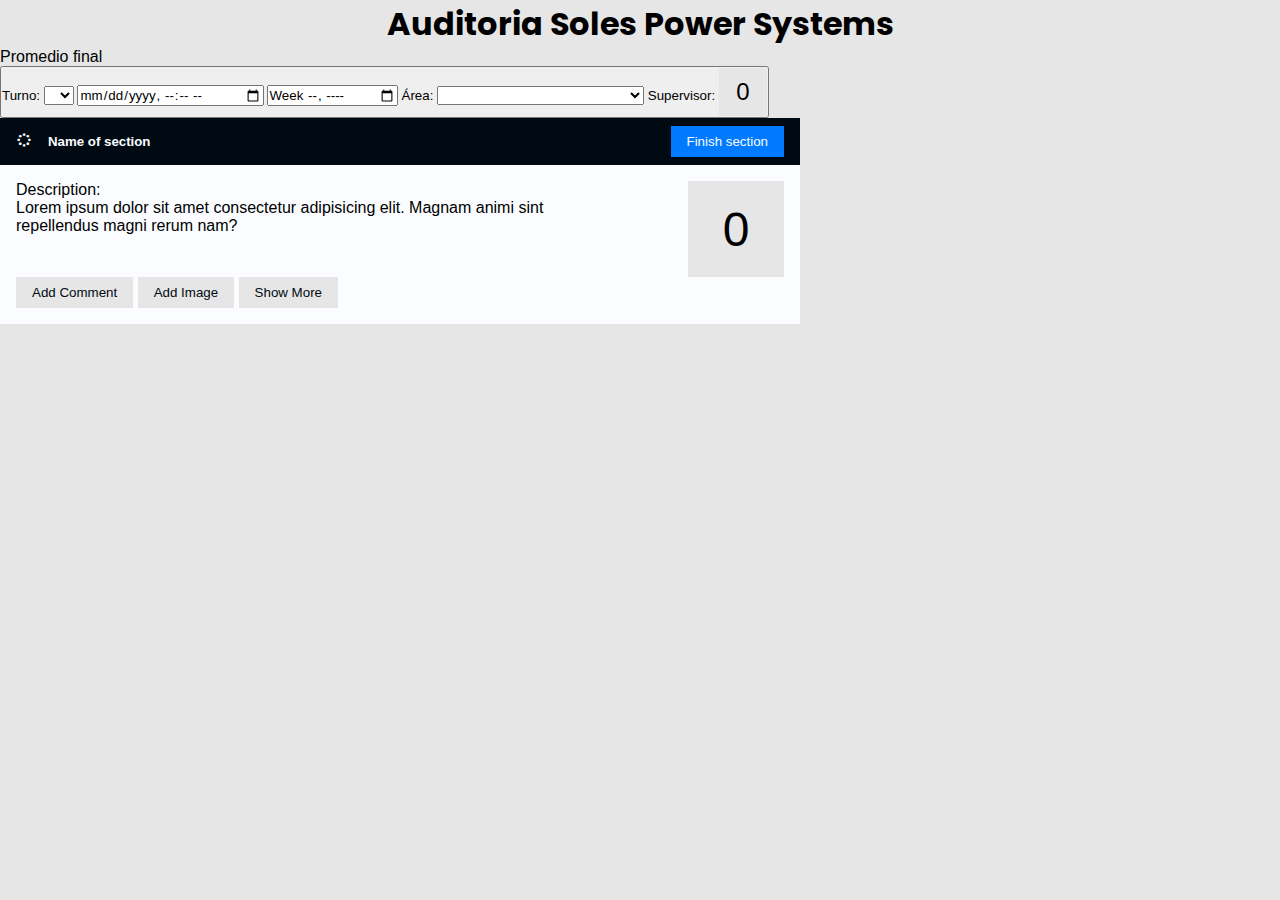
==== Index.html @ 0023a072 "qwerty" ====
<!DOCTYPE html>
<html lang="es">

<head>
    <title>5's</title>

    <meta charset="UTF-8">
    <meta name="viewport" content="width=device-width, initial-scale=1.0">

    <!-- icons -->
    <link href='https://unpkg.com/boxicons@2.1.4/css/boxicons.min.css' rel='stylesheet'>

    <link rel="stylesheet" href="css/format.css">
    <link rel="stylesheet" href="css/colors.css">

    <link rel="stylesheet" href="Estilos.CSS">

    <link rel="stylesheet" href="css/SubSection.css">
    <link rel="preconnect" href="https://fonts.googleapis.com">
    <link rel="preconnect" href="https://fonts.gstatic.com" crossorigin>
    <link href="https://fonts.googleapis.com/css2?family=Poppins:ital,wght@1,200&display=swap" rel="stylesheet">


</head>

<body>
    <h1>Auditoria Soles Power Systems</h1>
    <header> 
            <label id="prom">Promedio final</label><br>
            <button type="rese>Cancelar Auditoria</button>
            <label for="turno">Turno: </label>
            <select name="turno" id="turno">
                <option value=" "> </option>
                <option value="1">1</option>
                <option value="2">2</option>
            </select>
            <input type="datetime-local" name="tiempo" id="tiempo" title="tiempo">
            <input type="week" name="week" id="week" title="week">
            <label for="areascont">Área:</label>
                <select class="areascont" id="areascont" name="areas">
                    <option value=" "> </option>
                    <option value="MES TEST">MES TEST</option>
                    <option value="FINAL BUILD">FINAL BUILD</option>
                    <option value="ESS TEST">ESS TEST</option>
                    <option value="VPD">VPD</option>
                    <option value="NVEC">NVEC</option>
                    <option value="CONSOLIDACION-C&C-PACK">CONSOLIDACIÓN-C&C-PACK</option>
                    <option value="CRIB">CRIB</option>
                    <option value="PPP & CORAL">PPP & CORAL</option>
                    <option value="SUBBASEMBLY">SUBBASEMBLY</option>
                    <option value="RACK MERGE">RACK MERGE</option>
                    <option value="TEAR DOWN">TEAR DOWN</option>
                    <option value="FFBMS-SG-MES">FFBM'S-SG-MES</option>
                    <option value="Z-MAINFRAME">Z-MAINFRAME</option>
                    <option value="TEST OPERATION">TEST OPERATION</option>
                </select>
                <label for="super">Supervisor: </label>
                <a id="supervisores"></a>
                <input type="text" name="promedio" id="promedio" value="0" max="100" min="0">
    </header>

    <main class="content">
        <article id="article-seleccionar">

        </article>
        <article id="article-ordenar">

        </article>
        <article id="article-limpiar">

        </article>
        <article id="article-estandarizar">

        </article>
        <article id="article-sostener">

        </article>
    </main>

    <script src="js/Header.js"></script>
    <script src="js/ModalCamara.js"></script>
    <script src="js/ModalEditComment.js"></script>
    <script src="js/ModalViewImage.js"></script>
    <script src="js/SubSection.js"></script>
    <script type="module" src="js/setup.js"></script>

</body>

</html>
---- css/format.css ----
*{
    padding: 0;
    margin: 0;
    box-sizing: border-box;
    font-family: 'IBM Plex Sans', sans-serif;
}

body{
    background-color: var(--color-light-gray);
}

.btn-none {
    cursor: pointer;
    padding: .5rem 1rem;
    border: none;
}

.btn-secundary {
    background-color: var(--color-light-gray);
    color: var(--color-dark);
}

.btn-secundary:hover {
    background-color: var(--color-gray);
    color: var(--color-light-gray);
}

.btn-primary {
    background-color: var(--color-blue);
    color: var(--color-white);
}

.btn-primary:hover {
    background-color: var(--color-light-blue);
    color: var(--color-gray);
}
.btn-cancel {
    background-color: var(--color-red);
    color: var(--color-white);
    cursor: pointer;
}
.btn-cancel:hover {
    background-color: var(--color-light-red);
    color: var(--color-white)
}
---- css/colors.css ----
:root {
    --color-dark: #010A13;
    --color-gray: #1F272F;
    --color-dark-blue: #0C5CB0;
    --color-blue: #007BFF;
    --color-light-blue: #B7D8FA;
    --color-light-gray: #E6E6E6;
    --color-white: #FAFCFF;
    --color-red: rgb(255, 0, 0);
    --color-light-red: #b10202;
}
---- Estilos.CSS ----
body{
    margin: 0;
    padding: 0; 
}
h1{
    font-family: 'Poppins', sans-serif;
    text-align: center;
}
.container{
    width: fit-content;
    display: flex;
    flex-direction: column;
    margin: auto;
    padding: 5px;
    gap: .2rem;
}
.btn{
    cursor: pointer;
    border: none;
    border-radius: 1rem;
    padding: .5rem;
    color: #fff;
    background-color: #3388ff;
}
#video{
    border: none;
    border-radius: 1rem;
}
#canvas{
    border: none;
    border-radius: 1rem;
    background-color: #eee;
}
#modal-webcam{
    position: absolute;
    top: 0;
    left: 0;
    width: 100%;
    height: 100%;
    margin: auto;
    gap: .2rem;
    background-color: #00000080;
    border: none;
}
.Login{
    text-align: center;
    margin-top: 140px;
}
.Contenedor{
    max-width: 1580px;
    margin: auto;
}
.Logo{
    margin-top: 0;
}
.log{
    background: url(Img/sunset_gradient_5k.jpg);
    height: 100hv;
    background-size: cover;
}
#email{
    border-radius: 20px;
    width: 12.5rem;
    height: 1.65rem;
    text-align: center;
}
#password{
    border-radius: 20px;
    width: 12.5rem;
    height: 1.65rem;
    text-align: center;
}
#logi{
    border-radius: 20px;
    width: 12.5rem;
    height: 2.3rem;
    text-align: center;
    color: white;
    background-color: #3388ff;
}
#promedio{
    border: none;
    width: 3rem;
    height: auto;
    aspect-ratio: 1/1;
    text-align: center;
    font-size: 1.5rem;
    background-color: var(--color-light-gray);
}
---- css/SubSection.css ----
.sub-section {
    width: clamp(500px, 100%, 800px);
    background-color: var(--color-white);
}

.sub-section header {
    padding: .5rem 1rem;
    display: flex;
    justify-content: space-between;
    align-items: center;
    background-color: var(--color-dark);
    color: var(--color-white);
}

.sub-section header > div {
    display: flex;
    justify-content: center;
    align-items: center;
    gap: 1rem;
}

.sub-section__main {
    display: flex;
    gap: 10%;
    justify-content: space-between;
    align-items: start;
}

.sub-section__content {
    padding: 1rem;
}

.sub-section__score {
    border: none;
    width: 6rem;
    height: auto;
    aspect-ratio: 1/1;
    text-align: center;
    font-size: 3rem;
    background-color: var(--color-light-gray);
}

.sub-section__extra {
    padding: 1rem 0rem;
}

.sub-section__extra--hide {
    display: none;
}

.sub-section .sub-titles {
    display: flex;
    gap:.5rem;
    align-items: center;
}

.sub-section__comments{
    padding: .5rem 1rem;
    list-style: none;
} 

.sub-section .comment {
    margin-top: .3rem;
    display: flex;
    width: 100%;
    justify-content: space-between;
    align-items: center;
    text-decoration: none;
}

.sub-section__images {
    display: grid;
    grid-template-columns: repeat(auto-fit, minmax(150px, 1fr));
    gap: 1rem;
}

.sub-section__images__image {
    position: relative;
    overflow: hidden;
    width: 100%;
    max-width: 400px;
    height: auto;
    aspect-ratio: 1/1;

}

.sub-section__images__image__img {
    width: 100%;
    height: 100%;
    object-fit: cover;
}

.sub-section__images__delete-image-button {
    position: absolute;
    display: flex;
    align-items: center;
    justify-content: center;
    top: .5rem;
    right: .5rem;
    font-size: 1.2rem;
    padding: .3rem;
    height: auto;
    aspect-ratio: 1/1;
}
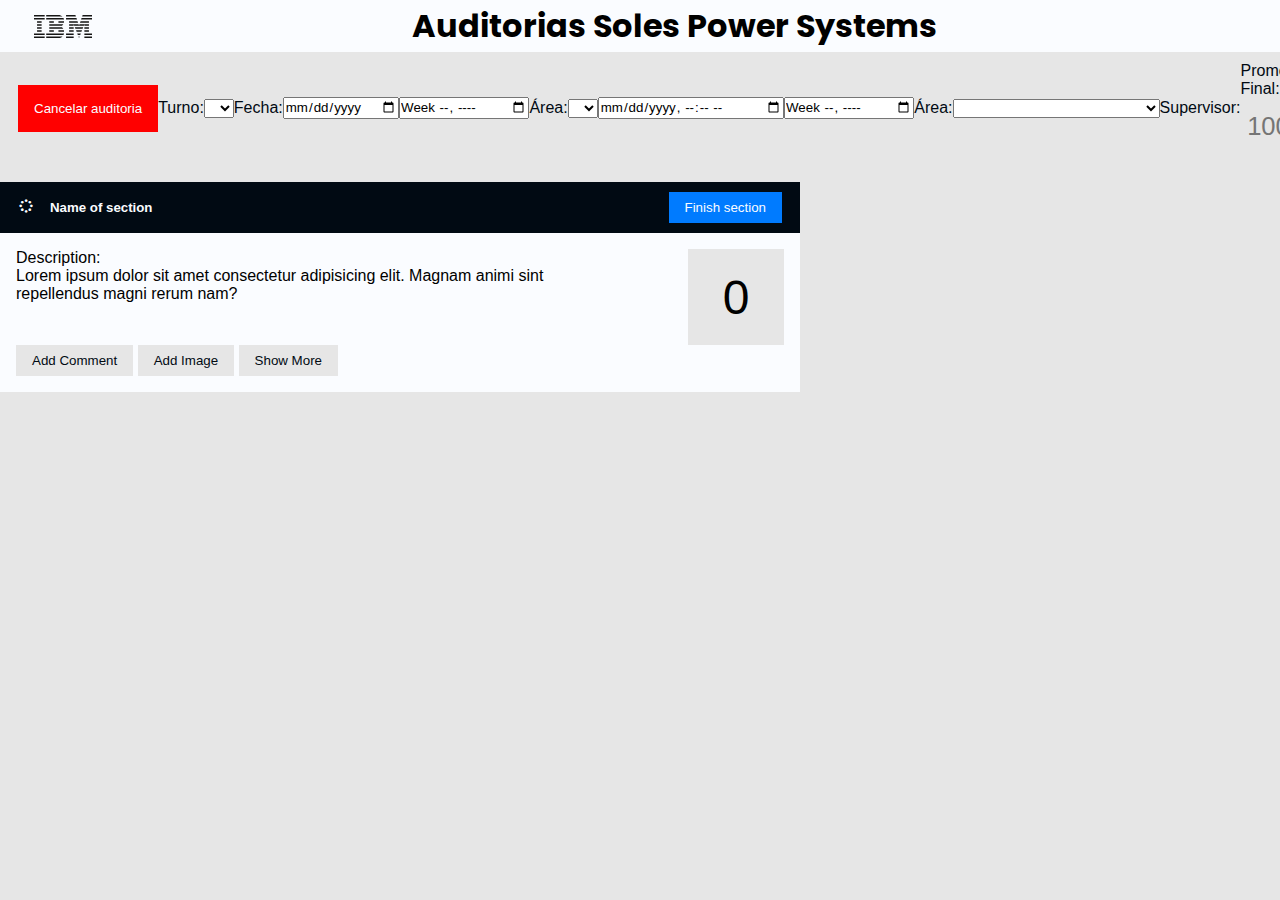
==== commit 9608fb23: "Merge branch 'main' of https://github.com/Melqui-0/Pagina-Soles-PW" ====
--- a/Index.html
+++ b/Index.html
@@ -24,12 +24,23 @@
 </head>
 
 <body>
-    <h1>Auditoria Soles Power Systems</h1>
+    <div class="encabezado">
+        <svg focusable="false" preserveAspectRatio="xMidYMid meet" version="1.1" xmlns="http://www.w3.org/2000/svg" xmlns:xlink="http://www.w3.org/1999/xlink" aria-hidden="true" width="58px" height="23px" viewBox="0 0 58 23"><!----><g id="Page" stroke="none" stroke-width="1" fill="none" fill-rule="evenodd"><g id="ibm-8-bar-logo--h15-copy" fill="#161616"><path d="M58,21.4666667 L58,23 L50.3684211,23 L50.3684211,21.4666667 L58,21.4666667 Z M39.6842105,21.4666667 L39.6842105,23 L32.0526316,23 L32.0526316,21.4666667 L39.6842105,21.4666667 Z M45.6385329,21.4666667 L45.0245693,23 L44.41871,21.4666667 L45.6385329,21.4666667 Z M28.5421053,21.4666667 C27.4471432,22.4188667 26.0029202,23 24.3905263,23 L24.3905263,23 L12.2105263,23 L12.2105263,21.4666667 Z M10.6842105,21.4666667 L10.6842105,23 L0,23 L0,21.4666667 L10.6842105,21.4666667 Z M39.6842105,18.4 L39.6842105,19.9333333 L32.0526316,19.9333333 L32.0526316,18.4 L39.6842105,18.4 Z M46.8318522,18.4 L46.2377311,19.9333333 L43.8212353,19.9333333 L43.2226426,18.4 L46.8318522,18.4 Z M30.0684211,18.4 C29.9306437,18.9451697 29.7105614,19.4599515 29.4273684,19.9333333 L29.4273684,19.9333333 L12.2105263,19.9333333 L12.2105263,18.4 Z M10.6842105,18.4 L10.6842105,19.9333333 L0,19.9333333 L0,18.4 L10.6842105,18.4 Z M58,18.4 L58,19.9333333 L50.3684211,19.9333333 L50.3684211,18.4 L58,18.4 Z M54.9473684,15.3333333 L54.9473684,16.8666667 L50.3684211,16.8666667 L50.3684211,15.3333333 L54.9473684,15.3333333 Z M39.6842105,15.3333333 L39.6842105,16.8666667 L35.1052632,16.8666667 L35.1052632,15.3333333 L39.6842105,15.3333333 Z M48.0292704,15.3333333 L47.4295831,16.8666667 L42.6233978,16.8666667 L42.019006,15.3333333 L48.0292704,15.3333333 Z M29.8547368,15.3333333 C29.991899,15.8221879 30.0684211,16.3357152 30.0684211,16.8666667 L30.0684211,16.8666667 L24.4210526,16.8666667 L24.4210526,15.3333333 Z M19.8421053,15.3333333 L19.8421053,16.8666667 L15.2631579,16.8666667 L15.2631579,15.3333333 L19.8421053,15.3333333 Z M7.63157895,15.3333333 L7.63157895,16.8666667 L3.05263158,16.8666667 L3.05263158,15.3333333 L7.63157895,15.3333333 Z M54.9473684,12.2666667 L54.9473684,13.8 L50.3684211,13.8 L50.3684211,12.2666667 L54.9473684,12.2666667 Z M39.6842105,12.2666667 L39.6842105,13.8 L35.1052632,13.8 L35.1052632,12.2666667 L39.6842105,12.2666667 Z M49.2252679,12.2666667 L48.6284686,13.8 L41.4089474,13.8 L40.8168134,12.2666667 L49.2252679,12.2666667 Z M27.9773684,12.2666667 C28.5037637,12.6994848 28.9570701,13.2181697 29.3052632,13.8 L29.3052632,13.8 L15.2631579,13.8 L15.2631579,12.2666667 Z M7.63157895,12.2666667 L7.63157895,13.8 L3.05263158,13.8 L3.05263158,12.2666667 L7.63157895,12.2666667 Z M44.5987396,9.2 L45.0263158,10.4393515 L45.4535426,9.2 L54.9473684,9.2 L54.9473684,10.7333333 L50.3684211,10.7333333 L50.3684211,9.32433939 L49.8494737,10.7333333 L40.1878947,10.7333333 L39.6842105,9.3242 L39.6842105,10.7333333 L35.1052632,10.7333333 L35.1052632,9.2 L44.5987396,9.2 Z M7.63157895,9.2 L7.63157895,10.7333333 L3.05263158,10.7333333 L3.05263158,9.2 L7.63157895,9.2 Z M29.3052632,9.2 C28.9570701,9.7818303 28.5037637,10.3003758 27.9773684,10.7333333 L27.9773684,10.7333333 L15.2631579,10.7333333 L15.2631579,9.2 Z M54.9473684,6.13333333 L54.9473684,7.66666667 L45.9831118,7.66666667 L46.5234001,6.13333333 L54.9473684,6.13333333 Z M43.534302,6.13333333 L44.0745993,7.66666667 L35.1052632,7.66666667 L35.1052632,6.13333333 L43.534302,6.13333333 Z M30.0684211,6.13333333 C30.0684211,6.66414545 29.991899,7.17767273 29.8547368,7.66666667 L29.8547368,7.66666667 L24.4210526,7.66666667 L24.4210526,6.13333333 Z M19.8421053,6.13333333 L19.8421053,7.66666667 L15.2631579,7.66666667 L15.2631579,6.13333333 L19.8421053,6.13333333 Z M7.63157895,6.13333333 L7.63157895,7.66666667 L3.05263158,7.66666667 L3.05263158,6.13333333 L7.63157895,6.13333333 Z M42.4774196,3.06666667 L43.0079113,4.6 L32.0527757,4.6 L32.0526316,3.06666667 L42.4774196,3.06666667 Z M58,3.06666667 L58,4.6 L47.0390632,4.6 L47.5903678,3.06666667 L58,3.06666667 Z M29.4273684,3.06666667 C29.7105614,3.54004848 29.9306437,4.0548303 30.0684211,4.6 L30.0684211,4.6 L12.2105263,4.6 L12.2105263,3.06666667 Z M10.6842105,3.06666667 L10.6842105,4.6 L0,4.6 L0,3.06666667 L10.6842105,3.06666667 Z M41.4056725,0 L41.9462722,1.53333333 L32.05278,1.53333333 L32.0526316,0 L41.4056725,0 Z M58,0 L58,1.53333333 L48.1188427,1.53333333 L48.6466706,0 L58,0 Z M24.3905263,0 C25.9912083,0 27.4472798,0.581133333 28.5421053,1.53333333 L28.5421053,1.53333333 L12.2105263,1.53333333 L12.2105263,0 Z M10.6842105,0 L10.6842105,1.53333333 L0,1.53333333 L0,0 L10.6842105,0 Z" id="Combined-Shape"></path></g></g></svg>
+        <h1>Auditorias Soles Power Systems</h1>
+    </div>
     <header> 
-            <label id="prom">Promedio final</label><br>
-            <button type="rese>Cancelar Auditoria</button>
-            <label for="turno">Turno: </label>
-            <select name="turno" id="turno">
+        <input type="button" class="cancel-audit  btn-cancel" value="Cancelar auditoria" id="Cancelar">
+        <label for="turno">Turno: </label>
+        <select name="turno" id="turno">
+            <option value=" "> </option>
+            <option value="1">1</option>
+            <option value="2">2</option>
+        </select>
+        <label for="tiempo">Fecha: </label>
+        <input type="date" name="tiempo" id="tiempo" title="tiempo">
+        <input type="week" name="week" id="week" title="week">
+        <label for="areascont">Área:</label>
+            <select class="areascont" id="areascont" name="areas">
                 <option value=" "> </option>
                 <option value="1">1</option>
                 <option value="2">2</option>
@@ -55,9 +66,12 @@
                     <option value="TEST OPERATION">TEST OPERATION</option>
                 </select>
                 <label for="super">Supervisor: </label>
-                <a id="supervisores"></a>
-                <input type="text" name="promedio" id="promedio" value="0" max="100" min="0">
-    </header>
+                <a id="supervisores" placeholder="Supervisor"></a>
+                <div class="promediofina">
+                    <label for="promedio">Promedio Final: </label>
+                    <input type="text" name="promedio" id="promedio" title="promedio" placeholder="100">
+                </div>
+    </header><br>
 
     <main class="content">
         <article id="article-seleccionar">
--- a/Estilos.CSS
+++ b/Estilos.CSS
@@ -5,6 +5,7 @@
 h1{
     font-family: 'Poppins', sans-serif;
     text-align: center;
+    background-color: var(--color-white);
 }
 .container{
     width: fit-content;
@@ -78,12 +79,41 @@
     color: white;
     background-color: #3388ff;
 }
-#promedio{
+header{
+    padding: .5rem 1rem;
+    display: flex;
+    justify-content: space-around;
+    align-items: center;
+    background-color: var(--color-light-gray);
+    color: var(--color-dark);
+    border: 2px solid transparent;
+    outline: none;
+}
+.cancel-audit{
+    padding: 1rem 1rem;
     border: none;
-    width: 3rem;
+}
+header #promedio{
+    border: none;
+    width: 3.5rem;
     height: auto;
     aspect-ratio: 1/1;
     text-align: center;
-    font-size: 1.5rem;
+    font-size: 1.6rem;
     background-color: var(--color-light-gray);
 }
+.encabezado h1{
+    text-align: center;
+    margin-left: 20rem;
+}
+.encabezado{
+    padding: 0px 2rem;
+    position: relative;
+    display: flex;
+    height: 100%;
+    align-items: center;
+    padding: 0px 2rem;
+    border: 2px solid transparent;
+    outline: none;
+    background-color: var(--color-white);
+}
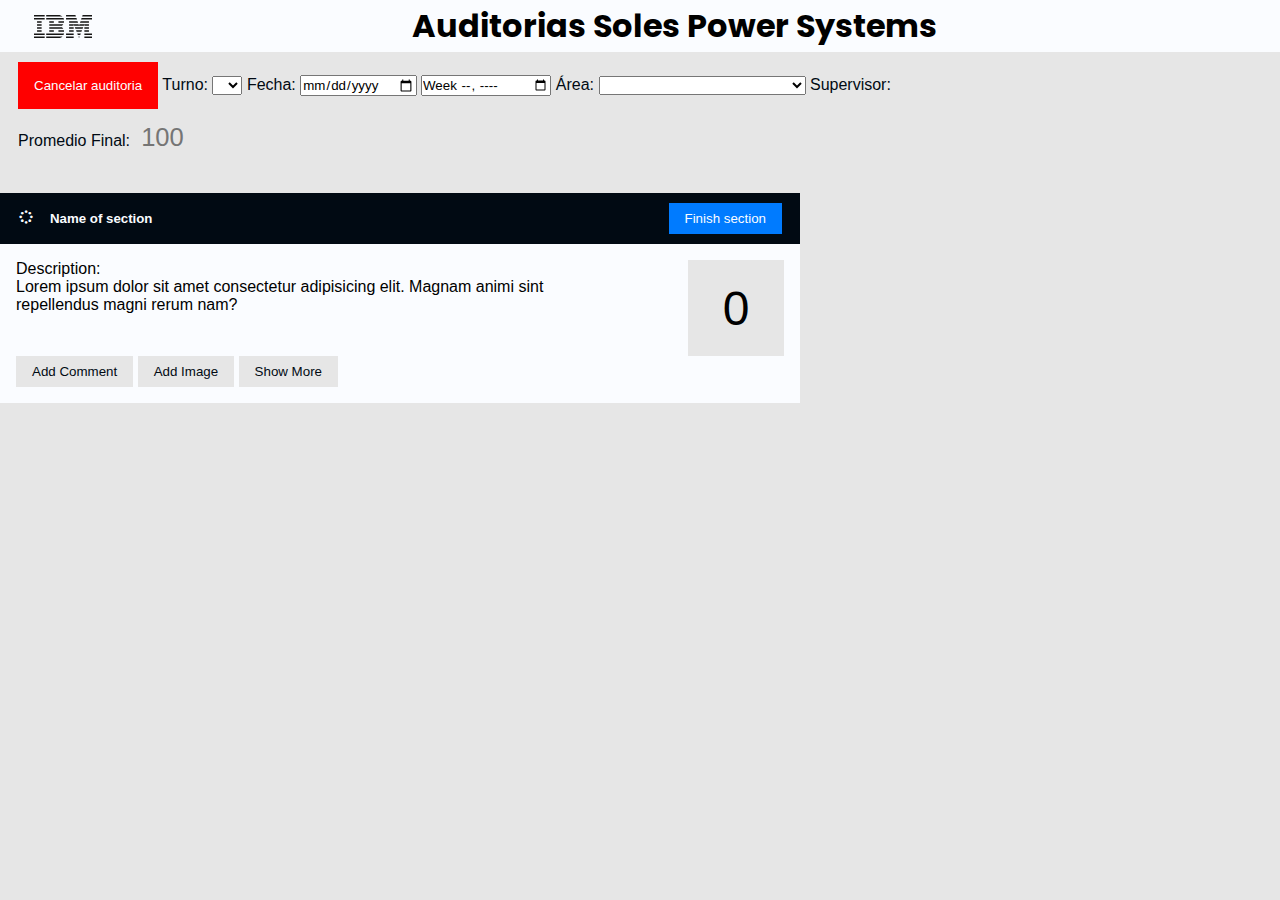
==== commit ec0e5516: "Se condiciono el promedio final" ====
--- a/Index.html
+++ b/Index.html
@@ -19,63 +19,57 @@
     <link rel="preconnect" href="https://fonts.googleapis.com">
     <link rel="preconnect" href="https://fonts.gstatic.com" crossorigin>
     <link href="https://fonts.googleapis.com/css2?family=Poppins:ital,wght@1,200&display=swap" rel="stylesheet">
-
+ 
 
 </head>
-
+<script src="https://ajax.googleapis.com/ajax/libs/jquery/2.1.1/jquery.min.js"></script>
 <body>
     <div class="encabezado">
         <svg focusable="false" preserveAspectRatio="xMidYMid meet" version="1.1" xmlns="http://www.w3.org/2000/svg" xmlns:xlink="http://www.w3.org/1999/xlink" aria-hidden="true" width="58px" height="23px" viewBox="0 0 58 23"><!----><g id="Page" stroke="none" stroke-width="1" fill="none" fill-rule="evenodd"><g id="ibm-8-bar-logo--h15-copy" fill="#161616"><path d="M58,21.4666667 L58,23 L50.3684211,23 L50.3684211,21.4666667 L58,21.4666667 Z M39.6842105,21.4666667 L39.6842105,23 L32.0526316,23 L32.0526316,21.4666667 L39.6842105,21.4666667 Z M45.6385329,21.4666667 L45.0245693,23 L44.41871,21.4666667 L45.6385329,21.4666667 Z M28.5421053,21.4666667 C27.4471432,22.4188667 26.0029202,23 24.3905263,23 L24.3905263,23 L12.2105263,23 L12.2105263,21.4666667 Z M10.6842105,21.4666667 L10.6842105,23 L0,23 L0,21.4666667 L10.6842105,21.4666667 Z M39.6842105,18.4 L39.6842105,19.9333333 L32.0526316,19.9333333 L32.0526316,18.4 L39.6842105,18.4 Z M46.8318522,18.4 L46.2377311,19.9333333 L43.8212353,19.9333333 L43.2226426,18.4 L46.8318522,18.4 Z M30.0684211,18.4 C29.9306437,18.9451697 29.7105614,19.4599515 29.4273684,19.9333333 L29.4273684,19.9333333 L12.2105263,19.9333333 L12.2105263,18.4 Z M10.6842105,18.4 L10.6842105,19.9333333 L0,19.9333333 L0,18.4 L10.6842105,18.4 Z M58,18.4 L58,19.9333333 L50.3684211,19.9333333 L50.3684211,18.4 L58,18.4 Z M54.9473684,15.3333333 L54.9473684,16.8666667 L50.3684211,16.8666667 L50.3684211,15.3333333 L54.9473684,15.3333333 Z M39.6842105,15.3333333 L39.6842105,16.8666667 L35.1052632,16.8666667 L35.1052632,15.3333333 L39.6842105,15.3333333 Z M48.0292704,15.3333333 L47.4295831,16.8666667 L42.6233978,16.8666667 L42.019006,15.3333333 L48.0292704,15.3333333 Z M29.8547368,15.3333333 C29.991899,15.8221879 30.0684211,16.3357152 30.0684211,16.8666667 L30.0684211,16.8666667 L24.4210526,16.8666667 L24.4210526,15.3333333 Z M19.8421053,15.3333333 L19.8421053,16.8666667 L15.2631579,16.8666667 L15.2631579,15.3333333 L19.8421053,15.3333333 Z M7.63157895,15.3333333 L7.63157895,16.8666667 L3.05263158,16.8666667 L3.05263158,15.3333333 L7.63157895,15.3333333 Z M54.9473684,12.2666667 L54.9473684,13.8 L50.3684211,13.8 L50.3684211,12.2666667 L54.9473684,12.2666667 Z M39.6842105,12.2666667 L39.6842105,13.8 L35.1052632,13.8 L35.1052632,12.2666667 L39.6842105,12.2666667 Z M49.2252679,12.2666667 L48.6284686,13.8 L41.4089474,13.8 L40.8168134,12.2666667 L49.2252679,12.2666667 Z M27.9773684,12.2666667 C28.5037637,12.6994848 28.9570701,13.2181697 29.3052632,13.8 L29.3052632,13.8 L15.2631579,13.8 L15.2631579,12.2666667 Z M7.63157895,12.2666667 L7.63157895,13.8 L3.05263158,13.8 L3.05263158,12.2666667 L7.63157895,12.2666667 Z M44.5987396,9.2 L45.0263158,10.4393515 L45.4535426,9.2 L54.9473684,9.2 L54.9473684,10.7333333 L50.3684211,10.7333333 L50.3684211,9.32433939 L49.8494737,10.7333333 L40.1878947,10.7333333 L39.6842105,9.3242 L39.6842105,10.7333333 L35.1052632,10.7333333 L35.1052632,9.2 L44.5987396,9.2 Z M7.63157895,9.2 L7.63157895,10.7333333 L3.05263158,10.7333333 L3.05263158,9.2 L7.63157895,9.2 Z M29.3052632,9.2 C28.9570701,9.7818303 28.5037637,10.3003758 27.9773684,10.7333333 L27.9773684,10.7333333 L15.2631579,10.7333333 L15.2631579,9.2 Z M54.9473684,6.13333333 L54.9473684,7.66666667 L45.9831118,7.66666667 L46.5234001,6.13333333 L54.9473684,6.13333333 Z M43.534302,6.13333333 L44.0745993,7.66666667 L35.1052632,7.66666667 L35.1052632,6.13333333 L43.534302,6.13333333 Z M30.0684211,6.13333333 C30.0684211,6.66414545 29.991899,7.17767273 29.8547368,7.66666667 L29.8547368,7.66666667 L24.4210526,7.66666667 L24.4210526,6.13333333 Z M19.8421053,6.13333333 L19.8421053,7.66666667 L15.2631579,7.66666667 L15.2631579,6.13333333 L19.8421053,6.13333333 Z M7.63157895,6.13333333 L7.63157895,7.66666667 L3.05263158,7.66666667 L3.05263158,6.13333333 L7.63157895,6.13333333 Z M42.4774196,3.06666667 L43.0079113,4.6 L32.0527757,4.6 L32.0526316,3.06666667 L42.4774196,3.06666667 Z M58,3.06666667 L58,4.6 L47.0390632,4.6 L47.5903678,3.06666667 L58,3.06666667 Z M29.4273684,3.06666667 C29.7105614,3.54004848 29.9306437,4.0548303 30.0684211,4.6 L30.0684211,4.6 L12.2105263,4.6 L12.2105263,3.06666667 Z M10.6842105,3.06666667 L10.6842105,4.6 L0,4.6 L0,3.06666667 L10.6842105,3.06666667 Z M41.4056725,0 L41.9462722,1.53333333 L32.05278,1.53333333 L32.0526316,0 L41.4056725,0 Z M58,0 L58,1.53333333 L48.1188427,1.53333333 L48.6466706,0 L58,0 Z M24.3905263,0 C25.9912083,0 27.4472798,0.581133333 28.5421053,1.53333333 L28.5421053,1.53333333 L12.2105263,1.53333333 L12.2105263,0 Z M10.6842105,0 L10.6842105,1.53333333 L0,1.53333333 L0,0 L10.6842105,0 Z" id="Combined-Shape"></path></g></g></svg>
         <h1>Auditorias Soles Power Systems</h1>
     </div>
     <header> 
-        <input type="button" class="cancel-audit  btn-cancel" value="Cancelar auditoria" id="Cancelar">
-        <label for="turno">Turno: </label>
-        <select name="turno" id="turno">
-            <option value=" "> </option>
-            <option value="1">1</option>
-            <option value="2">2</option>
-        </select>
-        <label for="tiempo">Fecha: </label>
-        <input type="date" name="tiempo" id="tiempo" title="tiempo">
-        <input type="week" name="week" id="week" title="week">
-        <label for="areascont">Área:</label>
-            <select class="areascont" id="areascont" name="areas">
+        <form id="Datos-Area">
+            <input type="button" class="cancel-audit  btn-cancel" value="Cancelar auditoria" id="Cancelar">
+            <label for="turno">Turno: </label>
+            <select name="turno" id="turno">
                 <option value=" "> </option>
                 <option value="1">1</option>
                 <option value="2">2</option>
             </select>
-            <input type="datetime-local" name="tiempo" id="tiempo" title="tiempo">
+            <label for="tiempo">Fecha: </label>
+            <input type="date" name="tiempo" id="tiempo" title="tiempo">
             <input type="week" name="week" id="week" title="week">
             <label for="areascont">Área:</label>
-                <select class="areascont" id="areascont" name="areas">
-                    <option value=" "> </option>
-                    <option value="MES TEST">MES TEST</option>
-                    <option value="FINAL BUILD">FINAL BUILD</option>
-                    <option value="ESS TEST">ESS TEST</option>
-                    <option value="VPD">VPD</option>
-                    <option value="NVEC">NVEC</option>
-                    <option value="CONSOLIDACION-C&C-PACK">CONSOLIDACIÓN-C&C-PACK</option>
-                    <option value="CRIB">CRIB</option>
-                    <option value="PPP & CORAL">PPP & CORAL</option>
-                    <option value="SUBBASEMBLY">SUBBASEMBLY</option>
-                    <option value="RACK MERGE">RACK MERGE</option>
-                    <option value="TEAR DOWN">TEAR DOWN</option>
-                    <option value="FFBMS-SG-MES">FFBM'S-SG-MES</option>
-                    <option value="Z-MAINFRAME">Z-MAINFRAME</option>
+            <select class="areascont" id="areascont" name="areas">
+                <option value=" "> </option>
+                <option value="MES TEST">MES TEST</option>
+                <option value="FINAL BUILD">FINAL BUILD</option>
+                <option value="ESS TEST">ESS TEST</option>
+                <option value="VPD">VPD</option>
+                <option value="NVEC">NVEC</option>
+                <option value="CONSOLIDACION-C&C-PACK">CONSOLIDACIÓN-C&C-PACK</option>
+                <option value="CRIB">CRIB</option>
+                <option value="PPP & CORAL">PPP & CORAL</option>
+                <option value="SUBBASEMBLY">SUBBASEMBLY</option>
+                <option value="RACK MERGE">RACK MERGE</option>
+                <option value="TEAR DOWN">TEAR DOWN</option>
+                <option value="FFBMS-SG-MES">FFBM'S-SG-MES</option>
+                <option value="Z-MAINFRAME">Z-MAINFRAME</option>
                     <option value="TEST OPERATION">TEST OPERATION</option>
                 </select>
                 <label for="super">Supervisor: </label>
                 <a id="supervisores" placeholder="Supervisor"></a>
                 <div class="promediofina">
                     <label for="promedio">Promedio Final: </label>
-                    <input type="text" name="promedio" id="promedio" title="promedio" placeholder="100">
+                    <input type="text" onchange="cambio(this)" name="promedio" id="promedio" title="promedio" placeholder="100"/>
                 </div>
-    </header><br>
+            </form>
+            </header><br>
 
-    <main class="content">
+            <main class="content">
         <article id="article-seleccionar">
-
+            
         </article>
         <article id="article-ordenar">
 
--- a/css/format.css
+++ b/css/format.css
@@ -42,4 +42,4 @@
 .btn-cancel:hover {
     background-color: var(--color-light-red);
     color: var(--color-white)
-}+}
--- a/Estilos.CSS
+++ b/Estilos.CSS
@@ -82,7 +82,7 @@
 header{
     padding: .5rem 1rem;
     display: flex;
-    justify-content: space-around;
+    justify-content:space-between;
     align-items: center;
     background-color: var(--color-light-gray);
     color: var(--color-dark);
@@ -104,11 +104,13 @@
 }
 .encabezado h1{
     text-align: center;
+    align-content: center;
     margin-left: 20rem;
 }
 .encabezado{
     padding: 0px 2rem;
     position: relative;
+    display: inline-block;
     display: flex;
     height: 100%;
     align-items: center;
@@ -116,4 +118,4 @@
     border: 2px solid transparent;
     outline: none;
     background-color: var(--color-white);
-}
+}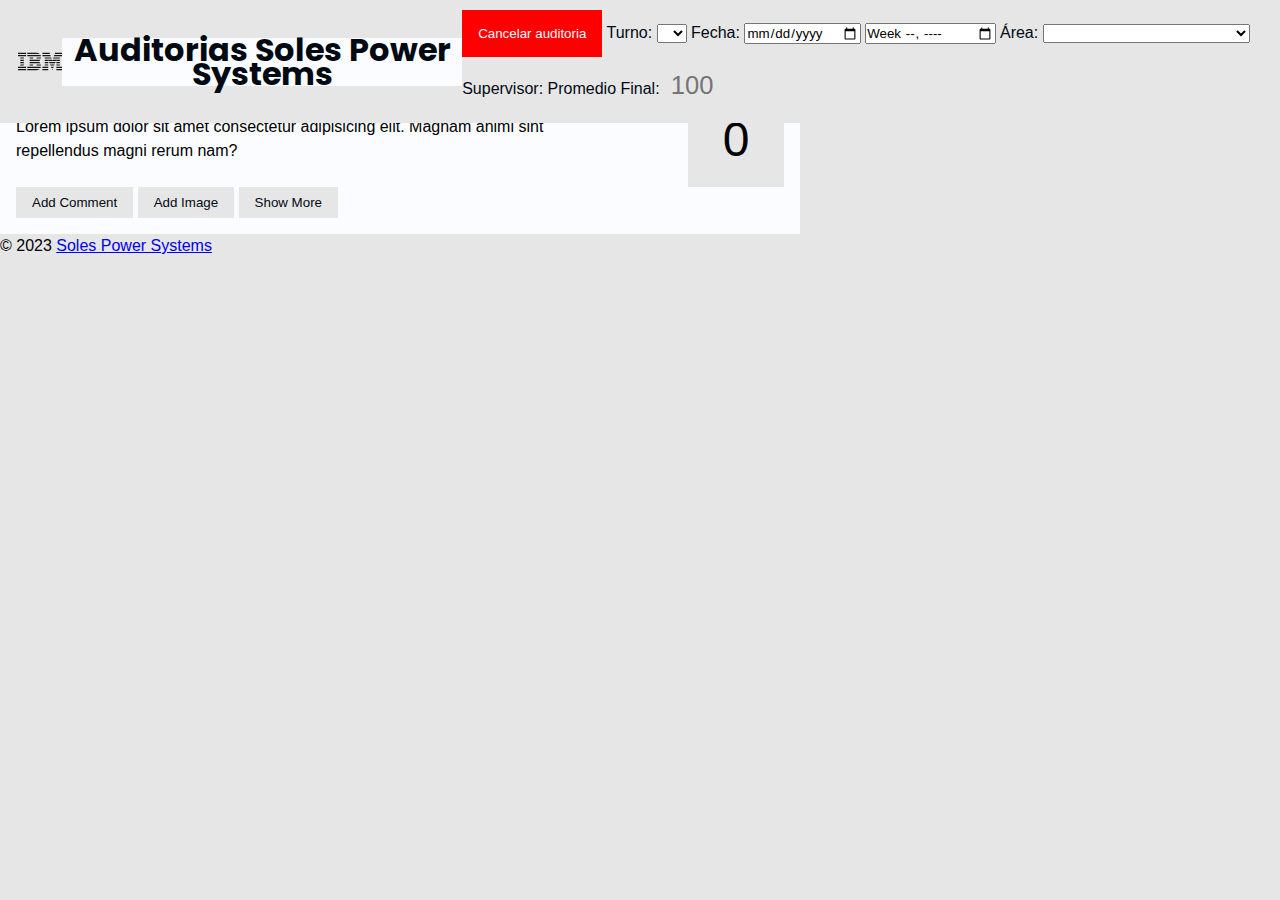
==== commit 6d9c2765: "Se agrego un footer" ====
--- a/Index.html
+++ b/Index.html
@@ -24,11 +24,9 @@
 </head>
 <script src="https://ajax.googleapis.com/ajax/libs/jquery/2.1.1/jquery.min.js"></script>
 <body>
-    <div class="encabezado">
-        <svg focusable="false" preserveAspectRatio="xMidYMid meet" version="1.1" xmlns="http://www.w3.org/2000/svg" xmlns:xlink="http://www.w3.org/1999/xlink" aria-hidden="true" width="58px" height="23px" viewBox="0 0 58 23"><!----><g id="Page" stroke="none" stroke-width="1" fill="none" fill-rule="evenodd"><g id="ibm-8-bar-logo--h15-copy" fill="#161616"><path d="M58,21.4666667 L58,23 L50.3684211,23 L50.3684211,21.4666667 L58,21.4666667 Z M39.6842105,21.4666667 L39.6842105,23 L32.0526316,23 L32.0526316,21.4666667 L39.6842105,21.4666667 Z M45.6385329,21.4666667 L45.0245693,23 L44.41871,21.4666667 L45.6385329,21.4666667 Z M28.5421053,21.4666667 C27.4471432,22.4188667 26.0029202,23 24.3905263,23 L24.3905263,23 L12.2105263,23 L12.2105263,21.4666667 Z M10.6842105,21.4666667 L10.6842105,23 L0,23 L0,21.4666667 L10.6842105,21.4666667 Z M39.6842105,18.4 L39.6842105,19.9333333 L32.0526316,19.9333333 L32.0526316,18.4 L39.6842105,18.4 Z M46.8318522,18.4 L46.2377311,19.9333333 L43.8212353,19.9333333 L43.2226426,18.4 L46.8318522,18.4 Z M30.0684211,18.4 C29.9306437,18.9451697 29.7105614,19.4599515 29.4273684,19.9333333 L29.4273684,19.9333333 L12.2105263,19.9333333 L12.2105263,18.4 Z M10.6842105,18.4 L10.6842105,19.9333333 L0,19.9333333 L0,18.4 L10.6842105,18.4 Z M58,18.4 L58,19.9333333 L50.3684211,19.9333333 L50.3684211,18.4 L58,18.4 Z M54.9473684,15.3333333 L54.9473684,16.8666667 L50.3684211,16.8666667 L50.3684211,15.3333333 L54.9473684,15.3333333 Z M39.6842105,15.3333333 L39.6842105,16.8666667 L35.1052632,16.8666667 L35.1052632,15.3333333 L39.6842105,15.3333333 Z M48.0292704,15.3333333 L47.4295831,16.8666667 L42.6233978,16.8666667 L42.019006,15.3333333 L48.0292704,15.3333333 Z M29.8547368,15.3333333 C29.991899,15.8221879 30.0684211,16.3357152 30.0684211,16.8666667 L30.0684211,16.8666667 L24.4210526,16.8666667 L24.4210526,15.3333333 Z M19.8421053,15.3333333 L19.8421053,16.8666667 L15.2631579,16.8666667 L15.2631579,15.3333333 L19.8421053,15.3333333 Z M7.63157895,15.3333333 L7.63157895,16.8666667 L3.05263158,16.8666667 L3.05263158,15.3333333 L7.63157895,15.3333333 Z M54.9473684,12.2666667 L54.9473684,13.8 L50.3684211,13.8 L50.3684211,12.2666667 L54.9473684,12.2666667 Z M39.6842105,12.2666667 L39.6842105,13.8 L35.1052632,13.8 L35.1052632,12.2666667 L39.6842105,12.2666667 Z M49.2252679,12.2666667 L48.6284686,13.8 L41.4089474,13.8 L40.8168134,12.2666667 L49.2252679,12.2666667 Z M27.9773684,12.2666667 C28.5037637,12.6994848 28.9570701,13.2181697 29.3052632,13.8 L29.3052632,13.8 L15.2631579,13.8 L15.2631579,12.2666667 Z M7.63157895,12.2666667 L7.63157895,13.8 L3.05263158,13.8 L3.05263158,12.2666667 L7.63157895,12.2666667 Z M44.5987396,9.2 L45.0263158,10.4393515 L45.4535426,9.2 L54.9473684,9.2 L54.9473684,10.7333333 L50.3684211,10.7333333 L50.3684211,9.32433939 L49.8494737,10.7333333 L40.1878947,10.7333333 L39.6842105,9.3242 L39.6842105,10.7333333 L35.1052632,10.7333333 L35.1052632,9.2 L44.5987396,9.2 Z M7.63157895,9.2 L7.63157895,10.7333333 L3.05263158,10.7333333 L3.05263158,9.2 L7.63157895,9.2 Z M29.3052632,9.2 C28.9570701,9.7818303 28.5037637,10.3003758 27.9773684,10.7333333 L27.9773684,10.7333333 L15.2631579,10.7333333 L15.2631579,9.2 Z M54.9473684,6.13333333 L54.9473684,7.66666667 L45.9831118,7.66666667 L46.5234001,6.13333333 L54.9473684,6.13333333 Z M43.534302,6.13333333 L44.0745993,7.66666667 L35.1052632,7.66666667 L35.1052632,6.13333333 L43.534302,6.13333333 Z M30.0684211,6.13333333 C30.0684211,6.66414545 29.991899,7.17767273 29.8547368,7.66666667 L29.8547368,7.66666667 L24.4210526,7.66666667 L24.4210526,6.13333333 Z M19.8421053,6.13333333 L19.8421053,7.66666667 L15.2631579,7.66666667 L15.2631579,6.13333333 L19.8421053,6.13333333 Z M7.63157895,6.13333333 L7.63157895,7.66666667 L3.05263158,7.66666667 L3.05263158,6.13333333 L7.63157895,6.13333333 Z M42.4774196,3.06666667 L43.0079113,4.6 L32.0527757,4.6 L32.0526316,3.06666667 L42.4774196,3.06666667 Z M58,3.06666667 L58,4.6 L47.0390632,4.6 L47.5903678,3.06666667 L58,3.06666667 Z M29.4273684,3.06666667 C29.7105614,3.54004848 29.9306437,4.0548303 30.0684211,4.6 L30.0684211,4.6 L12.2105263,4.6 L12.2105263,3.06666667 Z M10.6842105,3.06666667 L10.6842105,4.6 L0,4.6 L0,3.06666667 L10.6842105,3.06666667 Z M41.4056725,0 L41.9462722,1.53333333 L32.05278,1.53333333 L32.0526316,0 L41.4056725,0 Z M58,0 L58,1.53333333 L48.1188427,1.53333333 L48.6466706,0 L58,0 Z M24.3905263,0 C25.9912083,0 27.4472798,0.581133333 28.5421053,1.53333333 L28.5421053,1.53333333 L12.2105263,1.53333333 L12.2105263,0 Z M10.6842105,0 L10.6842105,1.53333333 L0,1.53333333 L0,0 L10.6842105,0 Z" id="Combined-Shape"></path></g></g></svg>
-        <h1>Auditorias Soles Power Systems</h1>
-    </div>
-    <header> 
+    <header id="main-header"> 
+        <svg id="in" focusable="false" preserveAspectRatio="xMidYMid meet" version="1.1" xmlns="http://www.w3.org/2000/svg" xmlns:xlink="http://www.w3.org/1999/xlink" aria-hidden="true" width="58px" height="23px" viewBox="0 0 58 23"><!----><g id="Page" stroke="none" stroke-width="1" fill="none" fill-rule="evenodd"><g id="ibm-8-bar-logo--h15-copy" fill="#161616"><path d="M58,21.4666667 L58,23 L50.3684211,23 L50.3684211,21.4666667 L58,21.4666667 Z M39.6842105,21.4666667 L39.6842105,23 L32.0526316,23 L32.0526316,21.4666667 L39.6842105,21.4666667 Z M45.6385329,21.4666667 L45.0245693,23 L44.41871,21.4666667 L45.6385329,21.4666667 Z M28.5421053,21.4666667 C27.4471432,22.4188667 26.0029202,23 24.3905263,23 L24.3905263,23 L12.2105263,23 L12.2105263,21.4666667 Z M10.6842105,21.4666667 L10.6842105,23 L0,23 L0,21.4666667 L10.6842105,21.4666667 Z M39.6842105,18.4 L39.6842105,19.9333333 L32.0526316,19.9333333 L32.0526316,18.4 L39.6842105,18.4 Z M46.8318522,18.4 L46.2377311,19.9333333 L43.8212353,19.9333333 L43.2226426,18.4 L46.8318522,18.4 Z M30.0684211,18.4 C29.9306437,18.9451697 29.7105614,19.4599515 29.4273684,19.9333333 L29.4273684,19.9333333 L12.2105263,19.9333333 L12.2105263,18.4 Z M10.6842105,18.4 L10.6842105,19.9333333 L0,19.9333333 L0,18.4 L10.6842105,18.4 Z M58,18.4 L58,19.9333333 L50.3684211,19.9333333 L50.3684211,18.4 L58,18.4 Z M54.9473684,15.3333333 L54.9473684,16.8666667 L50.3684211,16.8666667 L50.3684211,15.3333333 L54.9473684,15.3333333 Z M39.6842105,15.3333333 L39.6842105,16.8666667 L35.1052632,16.8666667 L35.1052632,15.3333333 L39.6842105,15.3333333 Z M48.0292704,15.3333333 L47.4295831,16.8666667 L42.6233978,16.8666667 L42.019006,15.3333333 L48.0292704,15.3333333 Z M29.8547368,15.3333333 C29.991899,15.8221879 30.0684211,16.3357152 30.0684211,16.8666667 L30.0684211,16.8666667 L24.4210526,16.8666667 L24.4210526,15.3333333 Z M19.8421053,15.3333333 L19.8421053,16.8666667 L15.2631579,16.8666667 L15.2631579,15.3333333 L19.8421053,15.3333333 Z M7.63157895,15.3333333 L7.63157895,16.8666667 L3.05263158,16.8666667 L3.05263158,15.3333333 L7.63157895,15.3333333 Z M54.9473684,12.2666667 L54.9473684,13.8 L50.3684211,13.8 L50.3684211,12.2666667 L54.9473684,12.2666667 Z M39.6842105,12.2666667 L39.6842105,13.8 L35.1052632,13.8 L35.1052632,12.2666667 L39.6842105,12.2666667 Z M49.2252679,12.2666667 L48.6284686,13.8 L41.4089474,13.8 L40.8168134,12.2666667 L49.2252679,12.2666667 Z M27.9773684,12.2666667 C28.5037637,12.6994848 28.9570701,13.2181697 29.3052632,13.8 L29.3052632,13.8 L15.2631579,13.8 L15.2631579,12.2666667 Z M7.63157895,12.2666667 L7.63157895,13.8 L3.05263158,13.8 L3.05263158,12.2666667 L7.63157895,12.2666667 Z M44.5987396,9.2 L45.0263158,10.4393515 L45.4535426,9.2 L54.9473684,9.2 L54.9473684,10.7333333 L50.3684211,10.7333333 L50.3684211,9.32433939 L49.8494737,10.7333333 L40.1878947,10.7333333 L39.6842105,9.3242 L39.6842105,10.7333333 L35.1052632,10.7333333 L35.1052632,9.2 L44.5987396,9.2 Z M7.63157895,9.2 L7.63157895,10.7333333 L3.05263158,10.7333333 L3.05263158,9.2 L7.63157895,9.2 Z M29.3052632,9.2 C28.9570701,9.7818303 28.5037637,10.3003758 27.9773684,10.7333333 L27.9773684,10.7333333 L15.2631579,10.7333333 L15.2631579,9.2 Z M54.9473684,6.13333333 L54.9473684,7.66666667 L45.9831118,7.66666667 L46.5234001,6.13333333 L54.9473684,6.13333333 Z M43.534302,6.13333333 L44.0745993,7.66666667 L35.1052632,7.66666667 L35.1052632,6.13333333 L43.534302,6.13333333 Z M30.0684211,6.13333333 C30.0684211,6.66414545 29.991899,7.17767273 29.8547368,7.66666667 L29.8547368,7.66666667 L24.4210526,7.66666667 L24.4210526,6.13333333 Z M19.8421053,6.13333333 L19.8421053,7.66666667 L15.2631579,7.66666667 L15.2631579,6.13333333 L19.8421053,6.13333333 Z M7.63157895,6.13333333 L7.63157895,7.66666667 L3.05263158,7.66666667 L3.05263158,6.13333333 L7.63157895,6.13333333 Z M42.4774196,3.06666667 L43.0079113,4.6 L32.0527757,4.6 L32.0526316,3.06666667 L42.4774196,3.06666667 Z M58,3.06666667 L58,4.6 L47.0390632,4.6 L47.5903678,3.06666667 L58,3.06666667 Z M29.4273684,3.06666667 C29.7105614,3.54004848 29.9306437,4.0548303 30.0684211,4.6 L30.0684211,4.6 L12.2105263,4.6 L12.2105263,3.06666667 Z M10.6842105,3.06666667 L10.6842105,4.6 L0,4.6 L0,3.06666667 L10.6842105,3.06666667 Z M41.4056725,0 L41.9462722,1.53333333 L32.05278,1.53333333 L32.0526316,0 L41.4056725,0 Z M58,0 L58,1.53333333 L48.1188427,1.53333333 L48.6466706,0 L58,0 Z M24.3905263,0 C25.9912083,0 27.4472798,0.581133333 28.5421053,1.53333333 L28.5421053,1.53333333 L12.2105263,1.53333333 L12.2105263,0 Z M10.6842105,0 L10.6842105,1.53333333 L0,1.53333333 L0,0 L10.6842105,0 Z" id="Combined-Shape"></path></g></g></svg>
+        <h1>Auditorias Soles Power Systems</h1><br><br>
         <form id="Datos-Area">
             <input type="button" class="cancel-audit  btn-cancel" value="Cancelar auditoria" id="Cancelar">
             <label for="turno">Turno: </label>
@@ -60,10 +58,8 @@
                 </select>
                 <label for="super">Supervisor: </label>
                 <a id="supervisores" placeholder="Supervisor"></a>
-                <div class="promediofina">
                     <label for="promedio">Promedio Final: </label>
                     <input type="text" onchange="cambio(this)" name="promedio" id="promedio" title="promedio" placeholder="100"/>
-                </div>
             </form>
             </header><br>
 
@@ -92,6 +88,10 @@
     <script src="js/SubSection.js"></script>
     <script type="module" src="js/setup.js"></script>
 
+    <footer id="main-footer">
+		<p>&copy; 2023 <a href="Index.html">Soles Power Systems</a></p>
+	</footer>
+
 </body>
 
 </html>--- a/Estilos.CSS
+++ b/Estilos.CSS
@@ -1,6 +1,7 @@
 body{
     margin: 0;
     padding: 0; 
+    line-height: 1.5em;
 }
 h1{
     font-family: 'Poppins', sans-serif;
@@ -88,6 +89,7 @@
     color: var(--color-dark);
     border: 2px solid transparent;
     outline: none;
+    
 }
 .cancel-audit{
     padding: 1rem 1rem;
@@ -118,4 +120,11 @@
     border: 2px solid transparent;
     outline: none;
     background-color: var(--color-white);
+}
+
+#main-header{
+    width: 100%; /* hacemos que la cabecera ocupe el ancho completo de la página */
+	left: 0; /* Posicionamos la cabecera al lado izquierdo */
+	top: 0; /* Posicionamos la cabecera pegada arriba */
+	position: fixed;
 }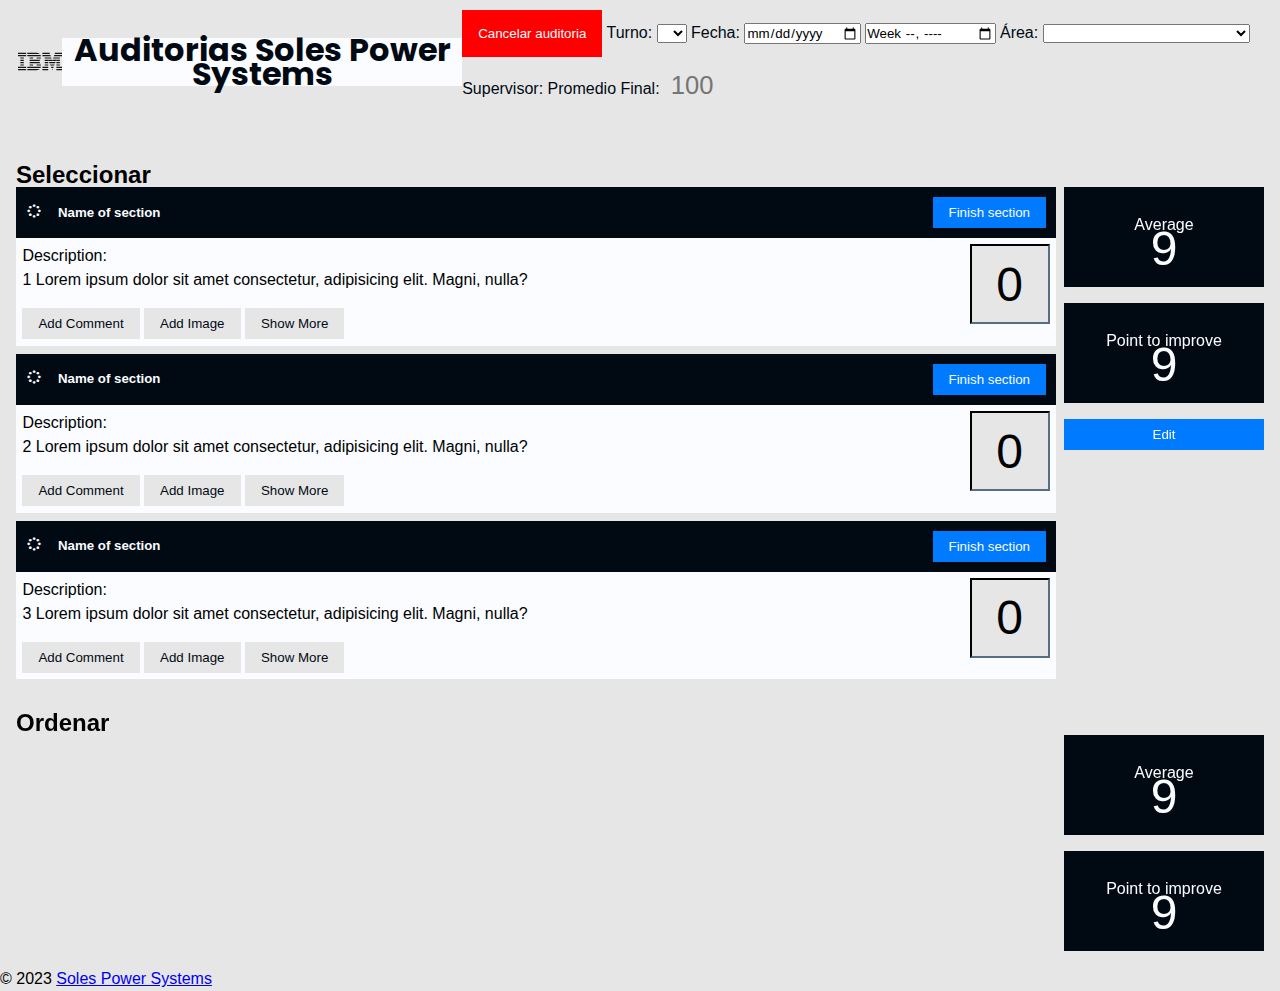
==== commit e28a19c1: "Se creo el template de ArticleSoles y sus estilos, ademas se hizo la integracion de los index ;D" ====
--- a/Index.html
+++ b/Index.html
@@ -16,16 +16,28 @@
     <link rel="stylesheet" href="Estilos.CSS">
 
     <link rel="stylesheet" href="css/SubSection.css">
+    <link rel="stylesheet" href="css/ArticleSoles.css">
     <link rel="preconnect" href="https://fonts.googleapis.com">
     <link rel="preconnect" href="https://fonts.gstatic.com" crossorigin>
     <link href="https://fonts.googleapis.com/css2?family=Poppins:ital,wght@1,200&display=swap" rel="stylesheet">
- 
+
 
 </head>
 <script src="https://ajax.googleapis.com/ajax/libs/jquery/2.1.1/jquery.min.js"></script>
+
 <body>
-    <header id="main-header"> 
-        <svg id="in" focusable="false" preserveAspectRatio="xMidYMid meet" version="1.1" xmlns="http://www.w3.org/2000/svg" xmlns:xlink="http://www.w3.org/1999/xlink" aria-hidden="true" width="58px" height="23px" viewBox="0 0 58 23"><!----><g id="Page" stroke="none" stroke-width="1" fill="none" fill-rule="evenodd"><g id="ibm-8-bar-logo--h15-copy" fill="#161616"><path d="M58,21.4666667 L58,23 L50.3684211,23 L50.3684211,21.4666667 L58,21.4666667 Z M39.6842105,21.4666667 L39.6842105,23 L32.0526316,23 L32.0526316,21.4666667 L39.6842105,21.4666667 Z M45.6385329,21.4666667 L45.0245693,23 L44.41871,21.4666667 L45.6385329,21.4666667 Z M28.5421053,21.4666667 C27.4471432,22.4188667 26.0029202,23 24.3905263,23 L24.3905263,23 L12.2105263,23 L12.2105263,21.4666667 Z M10.6842105,21.4666667 L10.6842105,23 L0,23 L0,21.4666667 L10.6842105,21.4666667 Z M39.6842105,18.4 L39.6842105,19.9333333 L32.0526316,19.9333333 L32.0526316,18.4 L39.6842105,18.4 Z M46.8318522,18.4 L46.2377311,19.9333333 L43.8212353,19.9333333 L43.2226426,18.4 L46.8318522,18.4 Z M30.0684211,18.4 C29.9306437,18.9451697 29.7105614,19.4599515 29.4273684,19.9333333 L29.4273684,19.9333333 L12.2105263,19.9333333 L12.2105263,18.4 Z M10.6842105,18.4 L10.6842105,19.9333333 L0,19.9333333 L0,18.4 L10.6842105,18.4 Z M58,18.4 L58,19.9333333 L50.3684211,19.9333333 L50.3684211,18.4 L58,18.4 Z M54.9473684,15.3333333 L54.9473684,16.8666667 L50.3684211,16.8666667 L50.3684211,15.3333333 L54.9473684,15.3333333 Z M39.6842105,15.3333333 L39.6842105,16.8666667 L35.1052632,16.8666667 L35.1052632,15.3333333 L39.6842105,15.3333333 Z M48.0292704,15.3333333 L47.4295831,16.8666667 L42.6233978,16.8666667 L42.019006,15.3333333 L48.0292704,15.3333333 Z M29.8547368,15.3333333 C29.991899,15.8221879 30.0684211,16.3357152 30.0684211,16.8666667 L30.0684211,16.8666667 L24.4210526,16.8666667 L24.4210526,15.3333333 Z M19.8421053,15.3333333 L19.8421053,16.8666667 L15.2631579,16.8666667 L15.2631579,15.3333333 L19.8421053,15.3333333 Z M7.63157895,15.3333333 L7.63157895,16.8666667 L3.05263158,16.8666667 L3.05263158,15.3333333 L7.63157895,15.3333333 Z M54.9473684,12.2666667 L54.9473684,13.8 L50.3684211,13.8 L50.3684211,12.2666667 L54.9473684,12.2666667 Z M39.6842105,12.2666667 L39.6842105,13.8 L35.1052632,13.8 L35.1052632,12.2666667 L39.6842105,12.2666667 Z M49.2252679,12.2666667 L48.6284686,13.8 L41.4089474,13.8 L40.8168134,12.2666667 L49.2252679,12.2666667 Z M27.9773684,12.2666667 C28.5037637,12.6994848 28.9570701,13.2181697 29.3052632,13.8 L29.3052632,13.8 L15.2631579,13.8 L15.2631579,12.2666667 Z M7.63157895,12.2666667 L7.63157895,13.8 L3.05263158,13.8 L3.05263158,12.2666667 L7.63157895,12.2666667 Z M44.5987396,9.2 L45.0263158,10.4393515 L45.4535426,9.2 L54.9473684,9.2 L54.9473684,10.7333333 L50.3684211,10.7333333 L50.3684211,9.32433939 L49.8494737,10.7333333 L40.1878947,10.7333333 L39.6842105,9.3242 L39.6842105,10.7333333 L35.1052632,10.7333333 L35.1052632,9.2 L44.5987396,9.2 Z M7.63157895,9.2 L7.63157895,10.7333333 L3.05263158,10.7333333 L3.05263158,9.2 L7.63157895,9.2 Z M29.3052632,9.2 C28.9570701,9.7818303 28.5037637,10.3003758 27.9773684,10.7333333 L27.9773684,10.7333333 L15.2631579,10.7333333 L15.2631579,9.2 Z M54.9473684,6.13333333 L54.9473684,7.66666667 L45.9831118,7.66666667 L46.5234001,6.13333333 L54.9473684,6.13333333 Z M43.534302,6.13333333 L44.0745993,7.66666667 L35.1052632,7.66666667 L35.1052632,6.13333333 L43.534302,6.13333333 Z M30.0684211,6.13333333 C30.0684211,6.66414545 29.991899,7.17767273 29.8547368,7.66666667 L29.8547368,7.66666667 L24.4210526,7.66666667 L24.4210526,6.13333333 Z M19.8421053,6.13333333 L19.8421053,7.66666667 L15.2631579,7.66666667 L15.2631579,6.13333333 L19.8421053,6.13333333 Z M7.63157895,6.13333333 L7.63157895,7.66666667 L3.05263158,7.66666667 L3.05263158,6.13333333 L7.63157895,6.13333333 Z M42.4774196,3.06666667 L43.0079113,4.6 L32.0527757,4.6 L32.0526316,3.06666667 L42.4774196,3.06666667 Z M58,3.06666667 L58,4.6 L47.0390632,4.6 L47.5903678,3.06666667 L58,3.06666667 Z M29.4273684,3.06666667 C29.7105614,3.54004848 29.9306437,4.0548303 30.0684211,4.6 L30.0684211,4.6 L12.2105263,4.6 L12.2105263,3.06666667 Z M10.6842105,3.06666667 L10.6842105,4.6 L0,4.6 L0,3.06666667 L10.6842105,3.06666667 Z M41.4056725,0 L41.9462722,1.53333333 L32.05278,1.53333333 L32.0526316,0 L41.4056725,0 Z M58,0 L58,1.53333333 L48.1188427,1.53333333 L48.6466706,0 L58,0 Z M24.3905263,0 C25.9912083,0 27.4472798,0.581133333 28.5421053,1.53333333 L28.5421053,1.53333333 L12.2105263,1.53333333 L12.2105263,0 Z M10.6842105,0 L10.6842105,1.53333333 L0,1.53333333 L0,0 L10.6842105,0 Z" id="Combined-Shape"></path></g></g></svg>
+    <header id="main-header">
+        <svg id="in" focusable="false" preserveAspectRatio="xMidYMid meet" version="1.1"
+            xmlns="http://www.w3.org/2000/svg" xmlns:xlink="http://www.w3.org/1999/xlink" aria-hidden="true"
+            width="58px" height="23px" viewBox="0 0 58 23"><!---->
+            <g id="Page" stroke="none" stroke-width="1" fill="none" fill-rule="evenodd">
+                <g id="ibm-8-bar-logo--h15-copy" fill="#161616">
+                    <path
+                        d="M58,21.4666667 L58,23 L50.3684211,23 L50.3684211,21.4666667 L58,21.4666667 Z M39.6842105,21.4666667 L39.6842105,23 L32.0526316,23 L32.0526316,21.4666667 L39.6842105,21.4666667 Z M45.6385329,21.4666667 L45.0245693,23 L44.41871,21.4666667 L45.6385329,21.4666667 Z M28.5421053,21.4666667 C27.4471432,22.4188667 26.0029202,23 24.3905263,23 L24.3905263,23 L12.2105263,23 L12.2105263,21.4666667 Z M10.6842105,21.4666667 L10.6842105,23 L0,23 L0,21.4666667 L10.6842105,21.4666667 Z M39.6842105,18.4 L39.6842105,19.9333333 L32.0526316,19.9333333 L32.0526316,18.4 L39.6842105,18.4 Z M46.8318522,18.4 L46.2377311,19.9333333 L43.8212353,19.9333333 L43.2226426,18.4 L46.8318522,18.4 Z M30.0684211,18.4 C29.9306437,18.9451697 29.7105614,19.4599515 29.4273684,19.9333333 L29.4273684,19.9333333 L12.2105263,19.9333333 L12.2105263,18.4 Z M10.6842105,18.4 L10.6842105,19.9333333 L0,19.9333333 L0,18.4 L10.6842105,18.4 Z M58,18.4 L58,19.9333333 L50.3684211,19.9333333 L50.3684211,18.4 L58,18.4 Z M54.9473684,15.3333333 L54.9473684,16.8666667 L50.3684211,16.8666667 L50.3684211,15.3333333 L54.9473684,15.3333333 Z M39.6842105,15.3333333 L39.6842105,16.8666667 L35.1052632,16.8666667 L35.1052632,15.3333333 L39.6842105,15.3333333 Z M48.0292704,15.3333333 L47.4295831,16.8666667 L42.6233978,16.8666667 L42.019006,15.3333333 L48.0292704,15.3333333 Z M29.8547368,15.3333333 C29.991899,15.8221879 30.0684211,16.3357152 30.0684211,16.8666667 L30.0684211,16.8666667 L24.4210526,16.8666667 L24.4210526,15.3333333 Z M19.8421053,15.3333333 L19.8421053,16.8666667 L15.2631579,16.8666667 L15.2631579,15.3333333 L19.8421053,15.3333333 Z M7.63157895,15.3333333 L7.63157895,16.8666667 L3.05263158,16.8666667 L3.05263158,15.3333333 L7.63157895,15.3333333 Z M54.9473684,12.2666667 L54.9473684,13.8 L50.3684211,13.8 L50.3684211,12.2666667 L54.9473684,12.2666667 Z M39.6842105,12.2666667 L39.6842105,13.8 L35.1052632,13.8 L35.1052632,12.2666667 L39.6842105,12.2666667 Z M49.2252679,12.2666667 L48.6284686,13.8 L41.4089474,13.8 L40.8168134,12.2666667 L49.2252679,12.2666667 Z M27.9773684,12.2666667 C28.5037637,12.6994848 28.9570701,13.2181697 29.3052632,13.8 L29.3052632,13.8 L15.2631579,13.8 L15.2631579,12.2666667 Z M7.63157895,12.2666667 L7.63157895,13.8 L3.05263158,13.8 L3.05263158,12.2666667 L7.63157895,12.2666667 Z M44.5987396,9.2 L45.0263158,10.4393515 L45.4535426,9.2 L54.9473684,9.2 L54.9473684,10.7333333 L50.3684211,10.7333333 L50.3684211,9.32433939 L49.8494737,10.7333333 L40.1878947,10.7333333 L39.6842105,9.3242 L39.6842105,10.7333333 L35.1052632,10.7333333 L35.1052632,9.2 L44.5987396,9.2 Z M7.63157895,9.2 L7.63157895,10.7333333 L3.05263158,10.7333333 L3.05263158,9.2 L7.63157895,9.2 Z M29.3052632,9.2 C28.9570701,9.7818303 28.5037637,10.3003758 27.9773684,10.7333333 L27.9773684,10.7333333 L15.2631579,10.7333333 L15.2631579,9.2 Z M54.9473684,6.13333333 L54.9473684,7.66666667 L45.9831118,7.66666667 L46.5234001,6.13333333 L54.9473684,6.13333333 Z M43.534302,6.13333333 L44.0745993,7.66666667 L35.1052632,7.66666667 L35.1052632,6.13333333 L43.534302,6.13333333 Z M30.0684211,6.13333333 C30.0684211,6.66414545 29.991899,7.17767273 29.8547368,7.66666667 L29.8547368,7.66666667 L24.4210526,7.66666667 L24.4210526,6.13333333 Z M19.8421053,6.13333333 L19.8421053,7.66666667 L15.2631579,7.66666667 L15.2631579,6.13333333 L19.8421053,6.13333333 Z M7.63157895,6.13333333 L7.63157895,7.66666667 L3.05263158,7.66666667 L3.05263158,6.13333333 L7.63157895,6.13333333 Z M42.4774196,3.06666667 L43.0079113,4.6 L32.0527757,4.6 L32.0526316,3.06666667 L42.4774196,3.06666667 Z M58,3.06666667 L58,4.6 L47.0390632,4.6 L47.5903678,3.06666667 L58,3.06666667 Z M29.4273684,3.06666667 C29.7105614,3.54004848 29.9306437,4.0548303 30.0684211,4.6 L30.0684211,4.6 L12.2105263,4.6 L12.2105263,3.06666667 Z M10.6842105,3.06666667 L10.6842105,4.6 L0,4.6 L0,3.06666667 L10.6842105,3.06666667 Z M41.4056725,0 L41.9462722,1.53333333 L32.05278,1.53333333 L32.0526316,0 L41.4056725,0 Z M58,0 L58,1.53333333 L48.1188427,1.53333333 L48.6466706,0 L58,0 Z M24.3905263,0 C25.9912083,0 27.4472798,0.581133333 28.5421053,1.53333333 L28.5421053,1.53333333 L12.2105263,1.53333333 L12.2105263,0 Z M10.6842105,0 L10.6842105,1.53333333 L0,1.53333333 L0,0 L10.6842105,0 Z"
+                        id="Combined-Shape"></path>
+                </g>
+            </g>
+        </svg>
         <h1>Auditorias Soles Power Systems</h1><br><br>
         <form id="Datos-Area">
             <input type="button" class="cancel-audit  btn-cancel" value="Cancelar auditoria" id="Cancelar">
@@ -54,21 +66,59 @@
                 <option value="TEAR DOWN">TEAR DOWN</option>
                 <option value="FFBMS-SG-MES">FFBM'S-SG-MES</option>
                 <option value="Z-MAINFRAME">Z-MAINFRAME</option>
-                    <option value="TEST OPERATION">TEST OPERATION</option>
-                </select>
-                <label for="super">Supervisor: </label>
-                <a id="supervisores" placeholder="Supervisor"></a>
-                    <label for="promedio">Promedio Final: </label>
-                    <input type="text" onchange="cambio(this)" name="promedio" id="promedio" title="promedio" placeholder="100"/>
-            </form>
-            </header><br>
+                <option value="TEST OPERATION">TEST OPERATION</option>
+            </select>
+            <label for="super">Supervisor: </label>
+            <a id="supervisores" placeholder="Supervisor"></a>
+            <label for="promedio">Promedio Final: </label>
+            <input type="text" onchange="cambio(this)" name="promedio" id="promedio" title="promedio"
+                placeholder="100" />
+        </form>
+    </header><br>
 
-            <main class="content">
-        <article id="article-seleccionar">
-            
+    <main class="content">
+        <article id="article-seleccionar" class="article-soles">
+            <div class="article-soles__header">
+                <h2>Seleccionar</h2>
+            </div>
+            <div class="article-soles__body">
+                <div class="article-soles__content">
+
+                </div>
+                <div class="article-soles__aside">
+                    <div class="article-soles__score">
+                        <span>Average</span>
+                        <span class="article-soles__score--number">9</span>
+                    </div>
+                    <div class="article-soles__score">
+                        <span>Point to improve</span>
+                        <span class="article-soles__score--number">9</span>
+                    </div>
+                    <button class="btn-none btn-primary">
+                        Edit
+                    </button>
+                </div>
+            </div>
         </article>
-        <article id="article-ordenar">
+        <article id="article-ordenar" class="article-soles">
+            <div class="article-soles__header">
+                <h2>Ordenar</h2>
+            </div>
+            <div class="article-soles__body">
+                <div class="article-soles__content">
 
+                </div>
+                <div class="article-soles__aside">
+                    <div class="article-soles__score">
+                        <span>Average</span>
+                        <span class="article-soles__score--number">9</span>
+                    </div>
+                    <div class="article-soles__score">
+                        <span>Point to improve</span>
+                        <span class="article-soles__score--number">9</span>
+                    </div>
+                </div>
+            </div>
         </article>
         <article id="article-limpiar">
 
@@ -81,6 +131,10 @@
         </article>
     </main>
 
+    <footer id="main-footer">
+        <p>&copy; 2023 <a href="Index.html">Soles Power Systems</a></p>
+    </footer>
+
     <script src="js/Header.js"></script>
     <script src="js/ModalCamara.js"></script>
     <script src="js/ModalEditComment.js"></script>
@@ -88,10 +142,6 @@
     <script src="js/SubSection.js"></script>
     <script type="module" src="js/setup.js"></script>
 
-    <footer id="main-footer">
-		<p>&copy; 2023 <a href="Index.html">Soles Power Systems</a></p>
-	</footer>
-
 </body>
 
 </html>--- a/Estilos.CSS
+++ b/Estilos.CSS
@@ -126,5 +126,6 @@
     width: 100%; /* hacemos que la cabecera ocupe el ancho completo de la página */
 	left: 0; /* Posicionamos la cabecera al lado izquierdo */
 	top: 0; /* Posicionamos la cabecera pegada arriba */
-	position: fixed;
+	position: sticky; /* Se le cambio la posicion por un stiky para mejorar un poco ;v*/
+    z-index: 100; /* Se le agrago un z-index para que este por delante del contenido de la pagina*/
 }--- a/css/SubSection.css
+++ b/css/SubSection.css
@@ -1,10 +1,11 @@
 .sub-section {
-    width: clamp(500px, 100%, 800px);
+    /* width: clamp(500px, 100%, 800px); */
+    width: 100%;
     background-color: var(--color-white);
 }
 
 .sub-section header {
-    padding: .5rem 1rem;
+    padding: .5rem;
     display: flex;
     justify-content: space-between;
     align-items: center;
@@ -19,28 +20,40 @@
     gap: 1rem;
 }
 
+.sub-section__content {
+    display: flex;
+    padding: .4rem;
+}
+
 .sub-section__main {
+    flex-grow: 1;
     display: flex;
     gap: 10%;
+    flex-direction: column;
     justify-content: space-between;
+    align-items: start;
+    gap: 1rem;
+}
+
+.sub-section__aside {
+    display: flex;
+    justify-content: center;
     align-items: start;
 }
 
-.sub-section__content {
-    padding: 1rem;
-}
-
 .sub-section__score {
-    border: none;
-    width: 6rem;
+    border: inset 2px var(--color-gray);
+    width: 5rem;
     height: auto;
     aspect-ratio: 1/1;
     text-align: center;
     font-size: 3rem;
     background-color: var(--color-light-gray);
+    /* box-shadow: inset 0 0 1rem var(--color-gray); */
 }
 
 .sub-section__extra {
+    width: 100%;
     padding: 1rem 0rem;
 }
 
@@ -70,7 +83,7 @@
 
 .sub-section__images {
     display: grid;
-    grid-template-columns: repeat(auto-fit, minmax(150px, 1fr));
+    grid-template-columns: repeat(auto-fit, 150px);
     gap: 1rem;
 }
 
--- a/css/ArticleSoles.css
+++ b/css/ArticleSoles.css
@@ -0,0 +1,43 @@
+.article-soles {
+    position: relative;
+    margin: auto;
+    padding: 1rem;
+}
+
+.article-soles__body {
+    display: flex;
+    gap: .5rem;
+}
+
+.article-soles__content {
+    flex-grow: 1;
+    display: flex;
+    flex-direction: column;
+    gap: .5rem;
+}
+
+.article-soles__aside {
+    position: sticky;
+    top: 0;
+    display: flex;
+    flex-direction: column;
+    height: fit-content;
+    gap: 1rem;
+}
+
+.article-soles__score {
+    border: none;
+    width: 200px;
+    height: 100px;
+    /* aspect-ratio: 1/1; */
+    display: flex;
+    flex-direction: column;
+    justify-content: center;
+    align-items: center;
+    background-color: var(--color-dark);
+    color: var(--color-white);
+}
+
+.article-soles__score--number {
+    font-size: 3rem;
+}
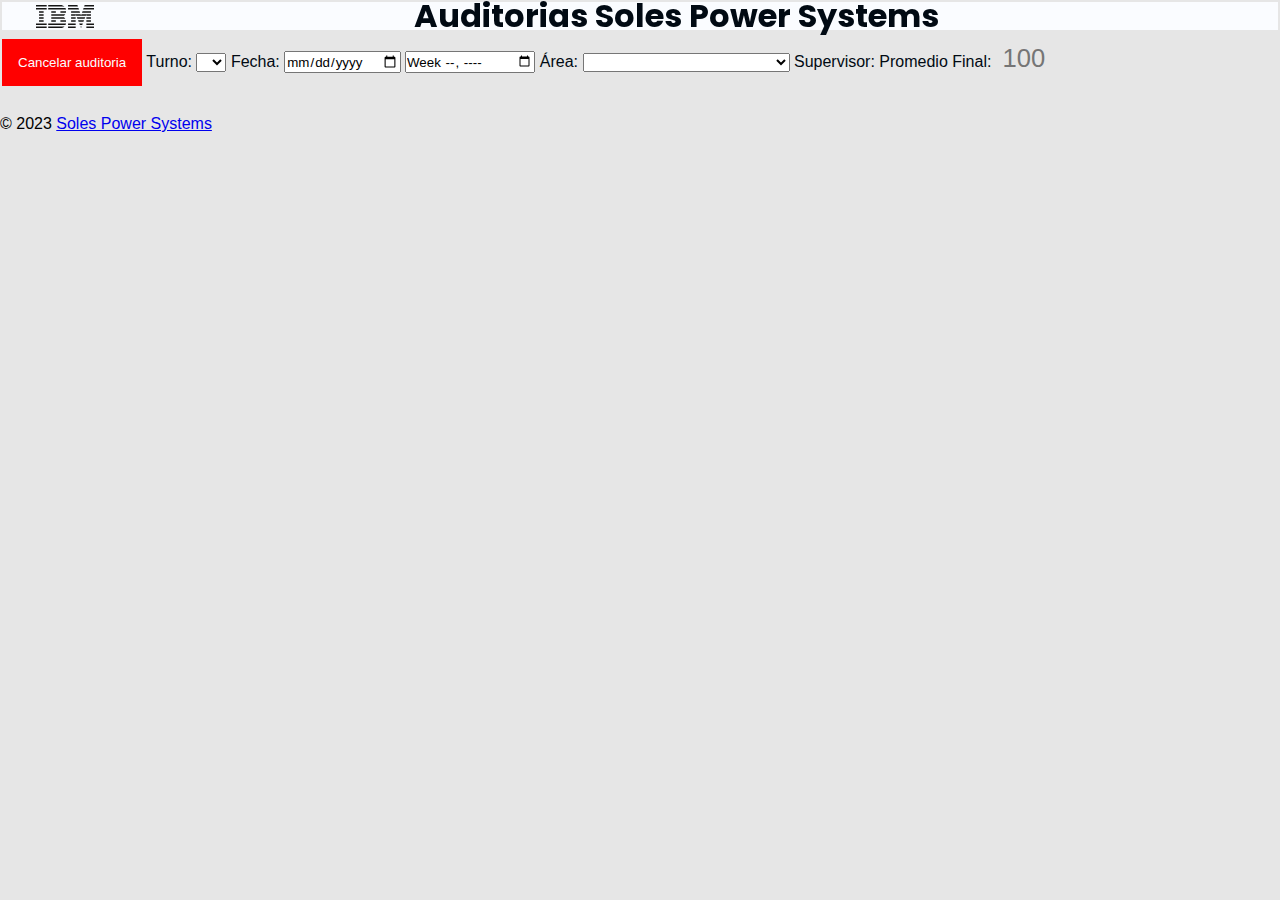
==== commit cdffc2f2: "a" ====
--- a/Index.html
+++ b/Index.html
@@ -16,29 +16,19 @@
     <link rel="stylesheet" href="Estilos.CSS">
 
     <link rel="stylesheet" href="css/SubSection.css">
-    <link rel="stylesheet" href="css/ArticleSoles.css">
     <link rel="preconnect" href="https://fonts.googleapis.com">
     <link rel="preconnect" href="https://fonts.gstatic.com" crossorigin>
     <link href="https://fonts.googleapis.com/css2?family=Poppins:ital,wght@1,200&display=swap" rel="stylesheet">
-
+ 
 
 </head>
 <script src="https://ajax.googleapis.com/ajax/libs/jquery/2.1.1/jquery.min.js"></script>
-
 <body>
-    <header id="main-header">
-        <svg id="in" focusable="false" preserveAspectRatio="xMidYMid meet" version="1.1"
-            xmlns="http://www.w3.org/2000/svg" xmlns:xlink="http://www.w3.org/1999/xlink" aria-hidden="true"
-            width="58px" height="23px" viewBox="0 0 58 23"><!---->
-            <g id="Page" stroke="none" stroke-width="1" fill="none" fill-rule="evenodd">
-                <g id="ibm-8-bar-logo--h15-copy" fill="#161616">
-                    <path
-                        d="M58,21.4666667 L58,23 L50.3684211,23 L50.3684211,21.4666667 L58,21.4666667 Z M39.6842105,21.4666667 L39.6842105,23 L32.0526316,23 L32.0526316,21.4666667 L39.6842105,21.4666667 Z M45.6385329,21.4666667 L45.0245693,23 L44.41871,21.4666667 L45.6385329,21.4666667 Z M28.5421053,21.4666667 C27.4471432,22.4188667 26.0029202,23 24.3905263,23 L24.3905263,23 L12.2105263,23 L12.2105263,21.4666667 Z M10.6842105,21.4666667 L10.6842105,23 L0,23 L0,21.4666667 L10.6842105,21.4666667 Z M39.6842105,18.4 L39.6842105,19.9333333 L32.0526316,19.9333333 L32.0526316,18.4 L39.6842105,18.4 Z M46.8318522,18.4 L46.2377311,19.9333333 L43.8212353,19.9333333 L43.2226426,18.4 L46.8318522,18.4 Z M30.0684211,18.4 C29.9306437,18.9451697 29.7105614,19.4599515 29.4273684,19.9333333 L29.4273684,19.9333333 L12.2105263,19.9333333 L12.2105263,18.4 Z M10.6842105,18.4 L10.6842105,19.9333333 L0,19.9333333 L0,18.4 L10.6842105,18.4 Z M58,18.4 L58,19.9333333 L50.3684211,19.9333333 L50.3684211,18.4 L58,18.4 Z M54.9473684,15.3333333 L54.9473684,16.8666667 L50.3684211,16.8666667 L50.3684211,15.3333333 L54.9473684,15.3333333 Z M39.6842105,15.3333333 L39.6842105,16.8666667 L35.1052632,16.8666667 L35.1052632,15.3333333 L39.6842105,15.3333333 Z M48.0292704,15.3333333 L47.4295831,16.8666667 L42.6233978,16.8666667 L42.019006,15.3333333 L48.0292704,15.3333333 Z M29.8547368,15.3333333 C29.991899,15.8221879 30.0684211,16.3357152 30.0684211,16.8666667 L30.0684211,16.8666667 L24.4210526,16.8666667 L24.4210526,15.3333333 Z M19.8421053,15.3333333 L19.8421053,16.8666667 L15.2631579,16.8666667 L15.2631579,15.3333333 L19.8421053,15.3333333 Z M7.63157895,15.3333333 L7.63157895,16.8666667 L3.05263158,16.8666667 L3.05263158,15.3333333 L7.63157895,15.3333333 Z M54.9473684,12.2666667 L54.9473684,13.8 L50.3684211,13.8 L50.3684211,12.2666667 L54.9473684,12.2666667 Z M39.6842105,12.2666667 L39.6842105,13.8 L35.1052632,13.8 L35.1052632,12.2666667 L39.6842105,12.2666667 Z M49.2252679,12.2666667 L48.6284686,13.8 L41.4089474,13.8 L40.8168134,12.2666667 L49.2252679,12.2666667 Z M27.9773684,12.2666667 C28.5037637,12.6994848 28.9570701,13.2181697 29.3052632,13.8 L29.3052632,13.8 L15.2631579,13.8 L15.2631579,12.2666667 Z M7.63157895,12.2666667 L7.63157895,13.8 L3.05263158,13.8 L3.05263158,12.2666667 L7.63157895,12.2666667 Z M44.5987396,9.2 L45.0263158,10.4393515 L45.4535426,9.2 L54.9473684,9.2 L54.9473684,10.7333333 L50.3684211,10.7333333 L50.3684211,9.32433939 L49.8494737,10.7333333 L40.1878947,10.7333333 L39.6842105,9.3242 L39.6842105,10.7333333 L35.1052632,10.7333333 L35.1052632,9.2 L44.5987396,9.2 Z M7.63157895,9.2 L7.63157895,10.7333333 L3.05263158,10.7333333 L3.05263158,9.2 L7.63157895,9.2 Z M29.3052632,9.2 C28.9570701,9.7818303 28.5037637,10.3003758 27.9773684,10.7333333 L27.9773684,10.7333333 L15.2631579,10.7333333 L15.2631579,9.2 Z M54.9473684,6.13333333 L54.9473684,7.66666667 L45.9831118,7.66666667 L46.5234001,6.13333333 L54.9473684,6.13333333 Z M43.534302,6.13333333 L44.0745993,7.66666667 L35.1052632,7.66666667 L35.1052632,6.13333333 L43.534302,6.13333333 Z M30.0684211,6.13333333 C30.0684211,6.66414545 29.991899,7.17767273 29.8547368,7.66666667 L29.8547368,7.66666667 L24.4210526,7.66666667 L24.4210526,6.13333333 Z M19.8421053,6.13333333 L19.8421053,7.66666667 L15.2631579,7.66666667 L15.2631579,6.13333333 L19.8421053,6.13333333 Z M7.63157895,6.13333333 L7.63157895,7.66666667 L3.05263158,7.66666667 L3.05263158,6.13333333 L7.63157895,6.13333333 Z M42.4774196,3.06666667 L43.0079113,4.6 L32.0527757,4.6 L32.0526316,3.06666667 L42.4774196,3.06666667 Z M58,3.06666667 L58,4.6 L47.0390632,4.6 L47.5903678,3.06666667 L58,3.06666667 Z M29.4273684,3.06666667 C29.7105614,3.54004848 29.9306437,4.0548303 30.0684211,4.6 L30.0684211,4.6 L12.2105263,4.6 L12.2105263,3.06666667 Z M10.6842105,3.06666667 L10.6842105,4.6 L0,4.6 L0,3.06666667 L10.6842105,3.06666667 Z M41.4056725,0 L41.9462722,1.53333333 L32.05278,1.53333333 L32.0526316,0 L41.4056725,0 Z M58,0 L58,1.53333333 L48.1188427,1.53333333 L48.6466706,0 L58,0 Z M24.3905263,0 C25.9912083,0 27.4472798,0.581133333 28.5421053,1.53333333 L28.5421053,1.53333333 L12.2105263,1.53333333 L12.2105263,0 Z M10.6842105,0 L10.6842105,1.53333333 L0,1.53333333 L0,0 L10.6842105,0 Z"
-                        id="Combined-Shape"></path>
-                </g>
-            </g>
-        </svg>
-        <h1>Auditorias Soles Power Systems</h1><br><br>
+    <header id="main-header"> 
+    <div class="encabezado">
+        <svg id="in" focusable="false" preserveAspectRatio="xMidYMid meet" version="1.1" xmlns="http://www.w3.org/2000/svg" xmlns:xlink="http://www.w3.org/1999/xlink" aria-hidden="true" width="58px" height="23px" viewBox="0 0 58 23"><!----><g id="Page" stroke="none" stroke-width="1" fill="none" fill-rule="evenodd"><g id="ibm-8-bar-logo--h15-copy" fill="#161616"><path d="M58,21.4666667 L58,23 L50.3684211,23 L50.3684211,21.4666667 L58,21.4666667 Z M39.6842105,21.4666667 L39.6842105,23 L32.0526316,23 L32.0526316,21.4666667 L39.6842105,21.4666667 Z M45.6385329,21.4666667 L45.0245693,23 L44.41871,21.4666667 L45.6385329,21.4666667 Z M28.5421053,21.4666667 C27.4471432,22.4188667 26.0029202,23 24.3905263,23 L24.3905263,23 L12.2105263,23 L12.2105263,21.4666667 Z M10.6842105,21.4666667 L10.6842105,23 L0,23 L0,21.4666667 L10.6842105,21.4666667 Z M39.6842105,18.4 L39.6842105,19.9333333 L32.0526316,19.9333333 L32.0526316,18.4 L39.6842105,18.4 Z M46.8318522,18.4 L46.2377311,19.9333333 L43.8212353,19.9333333 L43.2226426,18.4 L46.8318522,18.4 Z M30.0684211,18.4 C29.9306437,18.9451697 29.7105614,19.4599515 29.4273684,19.9333333 L29.4273684,19.9333333 L12.2105263,19.9333333 L12.2105263,18.4 Z M10.6842105,18.4 L10.6842105,19.9333333 L0,19.9333333 L0,18.4 L10.6842105,18.4 Z M58,18.4 L58,19.9333333 L50.3684211,19.9333333 L50.3684211,18.4 L58,18.4 Z M54.9473684,15.3333333 L54.9473684,16.8666667 L50.3684211,16.8666667 L50.3684211,15.3333333 L54.9473684,15.3333333 Z M39.6842105,15.3333333 L39.6842105,16.8666667 L35.1052632,16.8666667 L35.1052632,15.3333333 L39.6842105,15.3333333 Z M48.0292704,15.3333333 L47.4295831,16.8666667 L42.6233978,16.8666667 L42.019006,15.3333333 L48.0292704,15.3333333 Z M29.8547368,15.3333333 C29.991899,15.8221879 30.0684211,16.3357152 30.0684211,16.8666667 L30.0684211,16.8666667 L24.4210526,16.8666667 L24.4210526,15.3333333 Z M19.8421053,15.3333333 L19.8421053,16.8666667 L15.2631579,16.8666667 L15.2631579,15.3333333 L19.8421053,15.3333333 Z M7.63157895,15.3333333 L7.63157895,16.8666667 L3.05263158,16.8666667 L3.05263158,15.3333333 L7.63157895,15.3333333 Z M54.9473684,12.2666667 L54.9473684,13.8 L50.3684211,13.8 L50.3684211,12.2666667 L54.9473684,12.2666667 Z M39.6842105,12.2666667 L39.6842105,13.8 L35.1052632,13.8 L35.1052632,12.2666667 L39.6842105,12.2666667 Z M49.2252679,12.2666667 L48.6284686,13.8 L41.4089474,13.8 L40.8168134,12.2666667 L49.2252679,12.2666667 Z M27.9773684,12.2666667 C28.5037637,12.6994848 28.9570701,13.2181697 29.3052632,13.8 L29.3052632,13.8 L15.2631579,13.8 L15.2631579,12.2666667 Z M7.63157895,12.2666667 L7.63157895,13.8 L3.05263158,13.8 L3.05263158,12.2666667 L7.63157895,12.2666667 Z M44.5987396,9.2 L45.0263158,10.4393515 L45.4535426,9.2 L54.9473684,9.2 L54.9473684,10.7333333 L50.3684211,10.7333333 L50.3684211,9.32433939 L49.8494737,10.7333333 L40.1878947,10.7333333 L39.6842105,9.3242 L39.6842105,10.7333333 L35.1052632,10.7333333 L35.1052632,9.2 L44.5987396,9.2 Z M7.63157895,9.2 L7.63157895,10.7333333 L3.05263158,10.7333333 L3.05263158,9.2 L7.63157895,9.2 Z M29.3052632,9.2 C28.9570701,9.7818303 28.5037637,10.3003758 27.9773684,10.7333333 L27.9773684,10.7333333 L15.2631579,10.7333333 L15.2631579,9.2 Z M54.9473684,6.13333333 L54.9473684,7.66666667 L45.9831118,7.66666667 L46.5234001,6.13333333 L54.9473684,6.13333333 Z M43.534302,6.13333333 L44.0745993,7.66666667 L35.1052632,7.66666667 L35.1052632,6.13333333 L43.534302,6.13333333 Z M30.0684211,6.13333333 C30.0684211,6.66414545 29.991899,7.17767273 29.8547368,7.66666667 L29.8547368,7.66666667 L24.4210526,7.66666667 L24.4210526,6.13333333 Z M19.8421053,6.13333333 L19.8421053,7.66666667 L15.2631579,7.66666667 L15.2631579,6.13333333 L19.8421053,6.13333333 Z M7.63157895,6.13333333 L7.63157895,7.66666667 L3.05263158,7.66666667 L3.05263158,6.13333333 L7.63157895,6.13333333 Z M42.4774196,3.06666667 L43.0079113,4.6 L32.0527757,4.6 L32.0526316,3.06666667 L42.4774196,3.06666667 Z M58,3.06666667 L58,4.6 L47.0390632,4.6 L47.5903678,3.06666667 L58,3.06666667 Z M29.4273684,3.06666667 C29.7105614,3.54004848 29.9306437,4.0548303 30.0684211,4.6 L30.0684211,4.6 L12.2105263,4.6 L12.2105263,3.06666667 Z M10.6842105,3.06666667 L10.6842105,4.6 L0,4.6 L0,3.06666667 L10.6842105,3.06666667 Z M41.4056725,0 L41.9462722,1.53333333 L32.05278,1.53333333 L32.0526316,0 L41.4056725,0 Z M58,0 L58,1.53333333 L48.1188427,1.53333333 L48.6466706,0 L58,0 Z M24.3905263,0 C25.9912083,0 27.4472798,0.581133333 28.5421053,1.53333333 L28.5421053,1.53333333 L12.2105263,1.53333333 L12.2105263,0 Z M10.6842105,0 L10.6842105,1.53333333 L0,1.53333333 L0,0 L10.6842105,0 Z" id="Combined-Shape"></path></g></g></svg>
+        <h1>Auditorias Soles Power Systems</h1>
+    </div>
         <form id="Datos-Area">
             <input type="button" class="cancel-audit  btn-cancel" value="Cancelar auditoria" id="Cancelar">
             <label for="turno">Turno: </label>
@@ -66,59 +56,21 @@
                 <option value="TEAR DOWN">TEAR DOWN</option>
                 <option value="FFBMS-SG-MES">FFBM'S-SG-MES</option>
                 <option value="Z-MAINFRAME">Z-MAINFRAME</option>
-                <option value="TEST OPERATION">TEST OPERATION</option>
-            </select>
-            <label for="super">Supervisor: </label>
-            <a id="supervisores" placeholder="Supervisor"></a>
-            <label for="promedio">Promedio Final: </label>
-            <input type="text" onchange="cambio(this)" name="promedio" id="promedio" title="promedio"
-                placeholder="100" />
-        </form>
-    </header><br>
+                    <option value="TEST OPERATION">TEST OPERATION</option>
+                </select>
+                <label for="super">Supervisor: </label>
+                <a id="supervisores" placeholder="Supervisor"></a>
+                    <label for="promedio">Promedio Final: </label>
+                    <input type="text" onchange="cambio(this)" name="promedio" id="promedio" title="promedio" placeholder="100"/>
+            </form>
+            </header><br>
 
-    <main class="content">
-        <article id="article-seleccionar" class="article-soles">
-            <div class="article-soles__header">
-                <h2>Seleccionar</h2>
-            </div>
-            <div class="article-soles__body">
-                <div class="article-soles__content">
+            <main class="content">
+        <article id="article-seleccionar">
+            
+        </article>
+        <article id="article-ordenar">
 
-                </div>
-                <div class="article-soles__aside">
-                    <div class="article-soles__score">
-                        <span>Average</span>
-                        <span class="article-soles__score--number">9</span>
-                    </div>
-                    <div class="article-soles__score">
-                        <span>Point to improve</span>
-                        <span class="article-soles__score--number">9</span>
-                    </div>
-                    <button class="btn-none btn-primary">
-                        Edit
-                    </button>
-                </div>
-            </div>
-        </article>
-        <article id="article-ordenar" class="article-soles">
-            <div class="article-soles__header">
-                <h2>Ordenar</h2>
-            </div>
-            <div class="article-soles__body">
-                <div class="article-soles__content">
-
-                </div>
-                <div class="article-soles__aside">
-                    <div class="article-soles__score">
-                        <span>Average</span>
-                        <span class="article-soles__score--number">9</span>
-                    </div>
-                    <div class="article-soles__score">
-                        <span>Point to improve</span>
-                        <span class="article-soles__score--number">9</span>
-                    </div>
-                </div>
-            </div>
         </article>
         <article id="article-limpiar">
 
@@ -131,10 +83,6 @@
         </article>
     </main>
 
-    <footer id="main-footer">
-        <p>&copy; 2023 <a href="Index.html">Soles Power Systems</a></p>
-    </footer>
-
     <script src="js/Header.js"></script>
     <script src="js/ModalCamara.js"></script>
     <script src="js/ModalEditComment.js"></script>
@@ -142,6 +90,10 @@
     <script src="js/SubSection.js"></script>
     <script type="module" src="js/setup.js"></script>
 
+    <footer id="main-footer">
+		<p>&copy; 2023 <a href="Index.html">Soles Power Systems</a></p>
+	</footer>
+
 </body>
 
 </html>--- a/Estilos.CSS
+++ b/Estilos.CSS
@@ -2,6 +2,7 @@
     margin: 0;
     padding: 0; 
     line-height: 1.5em;
+    padding-top: 5.5rem;
 }
 h1{
     font-family: 'Poppins', sans-serif;
@@ -82,13 +83,14 @@
 }
 header{
     padding: .5rem 1rem;
-    display: flex;
-    justify-content:space-between;
+    /*display: flex;
+    justify-content:space-between;*/
     align-items: center;
     background-color: var(--color-light-gray);
     color: var(--color-dark);
     border: 2px solid transparent;
     outline: none;
+    padding: 0px;
     
 }
 .cancel-audit{
@@ -126,6 +128,6 @@
     width: 100%; /* hacemos que la cabecera ocupe el ancho completo de la página */
 	left: 0; /* Posicionamos la cabecera al lado izquierdo */
 	top: 0; /* Posicionamos la cabecera pegada arriba */
-	position: sticky; /* Se le cambio la posicion por un stiky para mejorar un poco ;v*/
-    z-index: 100; /* Se le agrago un z-index para que este por delante del contenido de la pagina*/
-}+	position: fixed; /* Hacemos que la cabecera tenga una posición fija */
+} 
+
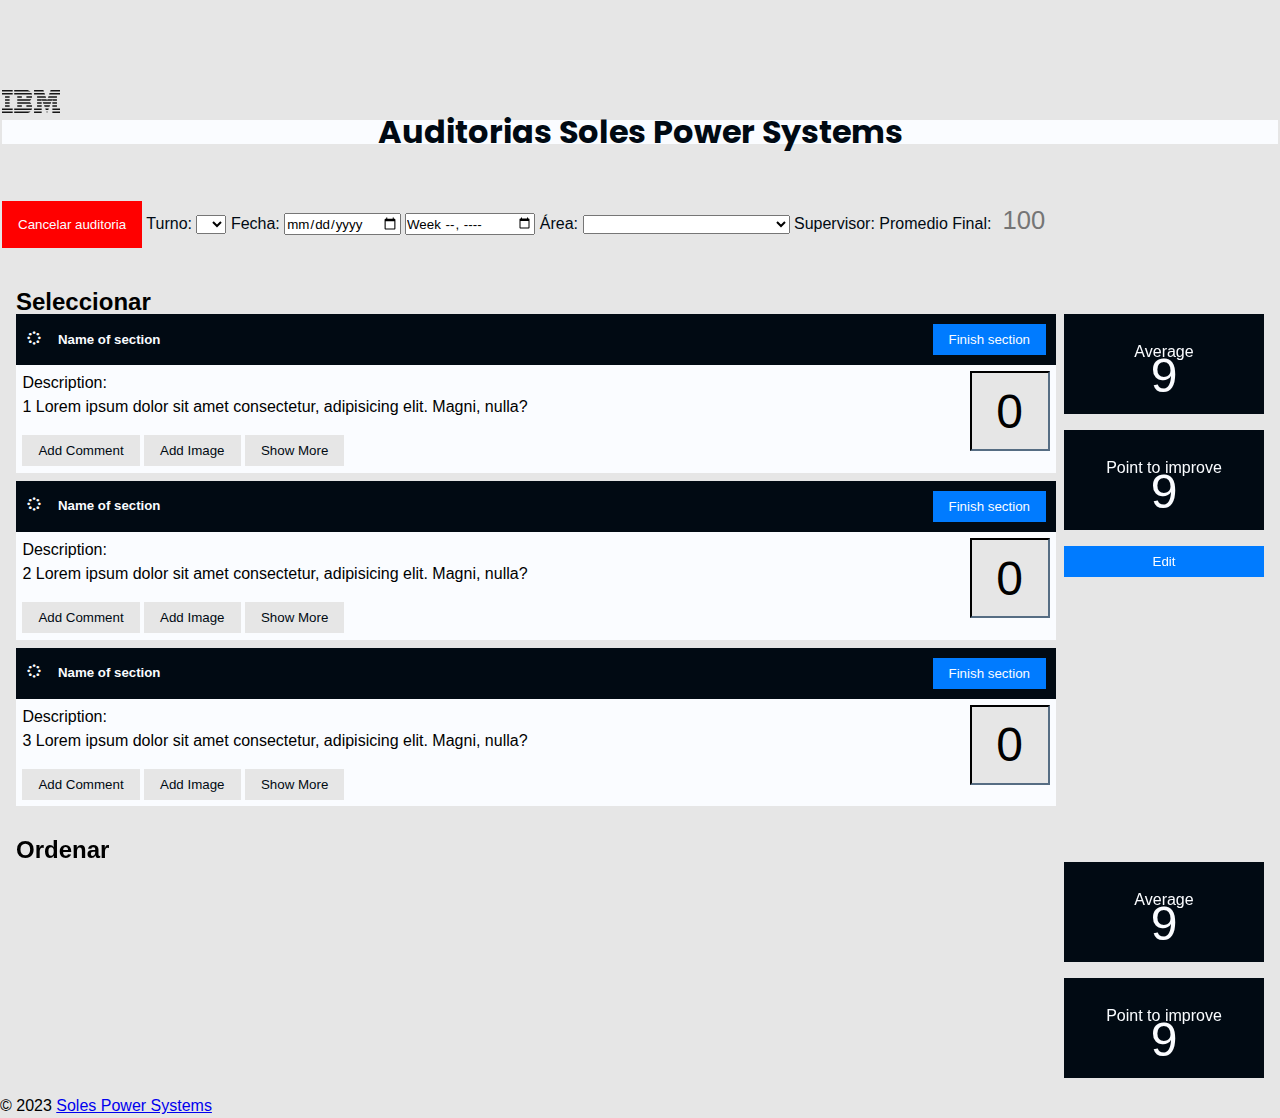
==== commit 6ba173c8: "Merge branch 'main' of https://github.com/Melqui-0/Pagina-Soles-PW" ====
--- a/Index.html
+++ b/Index.html
@@ -16,19 +16,29 @@
     <link rel="stylesheet" href="Estilos.CSS">
 
     <link rel="stylesheet" href="css/SubSection.css">
+    <link rel="stylesheet" href="css/ArticleSoles.css">
     <link rel="preconnect" href="https://fonts.googleapis.com">
     <link rel="preconnect" href="https://fonts.gstatic.com" crossorigin>
     <link href="https://fonts.googleapis.com/css2?family=Poppins:ital,wght@1,200&display=swap" rel="stylesheet">
- 
+
 
 </head>
 <script src="https://ajax.googleapis.com/ajax/libs/jquery/2.1.1/jquery.min.js"></script>
+
 <body>
-    <header id="main-header"> 
-    <div class="encabezado">
-        <svg id="in" focusable="false" preserveAspectRatio="xMidYMid meet" version="1.1" xmlns="http://www.w3.org/2000/svg" xmlns:xlink="http://www.w3.org/1999/xlink" aria-hidden="true" width="58px" height="23px" viewBox="0 0 58 23"><!----><g id="Page" stroke="none" stroke-width="1" fill="none" fill-rule="evenodd"><g id="ibm-8-bar-logo--h15-copy" fill="#161616"><path d="M58,21.4666667 L58,23 L50.3684211,23 L50.3684211,21.4666667 L58,21.4666667 Z M39.6842105,21.4666667 L39.6842105,23 L32.0526316,23 L32.0526316,21.4666667 L39.6842105,21.4666667 Z M45.6385329,21.4666667 L45.0245693,23 L44.41871,21.4666667 L45.6385329,21.4666667 Z M28.5421053,21.4666667 C27.4471432,22.4188667 26.0029202,23 24.3905263,23 L24.3905263,23 L12.2105263,23 L12.2105263,21.4666667 Z M10.6842105,21.4666667 L10.6842105,23 L0,23 L0,21.4666667 L10.6842105,21.4666667 Z M39.6842105,18.4 L39.6842105,19.9333333 L32.0526316,19.9333333 L32.0526316,18.4 L39.6842105,18.4 Z M46.8318522,18.4 L46.2377311,19.9333333 L43.8212353,19.9333333 L43.2226426,18.4 L46.8318522,18.4 Z M30.0684211,18.4 C29.9306437,18.9451697 29.7105614,19.4599515 29.4273684,19.9333333 L29.4273684,19.9333333 L12.2105263,19.9333333 L12.2105263,18.4 Z M10.6842105,18.4 L10.6842105,19.9333333 L0,19.9333333 L0,18.4 L10.6842105,18.4 Z M58,18.4 L58,19.9333333 L50.3684211,19.9333333 L50.3684211,18.4 L58,18.4 Z M54.9473684,15.3333333 L54.9473684,16.8666667 L50.3684211,16.8666667 L50.3684211,15.3333333 L54.9473684,15.3333333 Z M39.6842105,15.3333333 L39.6842105,16.8666667 L35.1052632,16.8666667 L35.1052632,15.3333333 L39.6842105,15.3333333 Z M48.0292704,15.3333333 L47.4295831,16.8666667 L42.6233978,16.8666667 L42.019006,15.3333333 L48.0292704,15.3333333 Z M29.8547368,15.3333333 C29.991899,15.8221879 30.0684211,16.3357152 30.0684211,16.8666667 L30.0684211,16.8666667 L24.4210526,16.8666667 L24.4210526,15.3333333 Z M19.8421053,15.3333333 L19.8421053,16.8666667 L15.2631579,16.8666667 L15.2631579,15.3333333 L19.8421053,15.3333333 Z M7.63157895,15.3333333 L7.63157895,16.8666667 L3.05263158,16.8666667 L3.05263158,15.3333333 L7.63157895,15.3333333 Z M54.9473684,12.2666667 L54.9473684,13.8 L50.3684211,13.8 L50.3684211,12.2666667 L54.9473684,12.2666667 Z M39.6842105,12.2666667 L39.6842105,13.8 L35.1052632,13.8 L35.1052632,12.2666667 L39.6842105,12.2666667 Z M49.2252679,12.2666667 L48.6284686,13.8 L41.4089474,13.8 L40.8168134,12.2666667 L49.2252679,12.2666667 Z M27.9773684,12.2666667 C28.5037637,12.6994848 28.9570701,13.2181697 29.3052632,13.8 L29.3052632,13.8 L15.2631579,13.8 L15.2631579,12.2666667 Z M7.63157895,12.2666667 L7.63157895,13.8 L3.05263158,13.8 L3.05263158,12.2666667 L7.63157895,12.2666667 Z M44.5987396,9.2 L45.0263158,10.4393515 L45.4535426,9.2 L54.9473684,9.2 L54.9473684,10.7333333 L50.3684211,10.7333333 L50.3684211,9.32433939 L49.8494737,10.7333333 L40.1878947,10.7333333 L39.6842105,9.3242 L39.6842105,10.7333333 L35.1052632,10.7333333 L35.1052632,9.2 L44.5987396,9.2 Z M7.63157895,9.2 L7.63157895,10.7333333 L3.05263158,10.7333333 L3.05263158,9.2 L7.63157895,9.2 Z M29.3052632,9.2 C28.9570701,9.7818303 28.5037637,10.3003758 27.9773684,10.7333333 L27.9773684,10.7333333 L15.2631579,10.7333333 L15.2631579,9.2 Z M54.9473684,6.13333333 L54.9473684,7.66666667 L45.9831118,7.66666667 L46.5234001,6.13333333 L54.9473684,6.13333333 Z M43.534302,6.13333333 L44.0745993,7.66666667 L35.1052632,7.66666667 L35.1052632,6.13333333 L43.534302,6.13333333 Z M30.0684211,6.13333333 C30.0684211,6.66414545 29.991899,7.17767273 29.8547368,7.66666667 L29.8547368,7.66666667 L24.4210526,7.66666667 L24.4210526,6.13333333 Z M19.8421053,6.13333333 L19.8421053,7.66666667 L15.2631579,7.66666667 L15.2631579,6.13333333 L19.8421053,6.13333333 Z M7.63157895,6.13333333 L7.63157895,7.66666667 L3.05263158,7.66666667 L3.05263158,6.13333333 L7.63157895,6.13333333 Z M42.4774196,3.06666667 L43.0079113,4.6 L32.0527757,4.6 L32.0526316,3.06666667 L42.4774196,3.06666667 Z M58,3.06666667 L58,4.6 L47.0390632,4.6 L47.5903678,3.06666667 L58,3.06666667 Z M29.4273684,3.06666667 C29.7105614,3.54004848 29.9306437,4.0548303 30.0684211,4.6 L30.0684211,4.6 L12.2105263,4.6 L12.2105263,3.06666667 Z M10.6842105,3.06666667 L10.6842105,4.6 L0,4.6 L0,3.06666667 L10.6842105,3.06666667 Z M41.4056725,0 L41.9462722,1.53333333 L32.05278,1.53333333 L32.0526316,0 L41.4056725,0 Z M58,0 L58,1.53333333 L48.1188427,1.53333333 L48.6466706,0 L58,0 Z M24.3905263,0 C25.9912083,0 27.4472798,0.581133333 28.5421053,1.53333333 L28.5421053,1.53333333 L12.2105263,1.53333333 L12.2105263,0 Z M10.6842105,0 L10.6842105,1.53333333 L0,1.53333333 L0,0 L10.6842105,0 Z" id="Combined-Shape"></path></g></g></svg>
-        <h1>Auditorias Soles Power Systems</h1>
-    </div>
+    <header id="main-header">
+        <svg id="in" focusable="false" preserveAspectRatio="xMidYMid meet" version="1.1"
+            xmlns="http://www.w3.org/2000/svg" xmlns:xlink="http://www.w3.org/1999/xlink" aria-hidden="true"
+            width="58px" height="23px" viewBox="0 0 58 23"><!---->
+            <g id="Page" stroke="none" stroke-width="1" fill="none" fill-rule="evenodd">
+                <g id="ibm-8-bar-logo--h15-copy" fill="#161616">
+                    <path
+                        d="M58,21.4666667 L58,23 L50.3684211,23 L50.3684211,21.4666667 L58,21.4666667 Z M39.6842105,21.4666667 L39.6842105,23 L32.0526316,23 L32.0526316,21.4666667 L39.6842105,21.4666667 Z M45.6385329,21.4666667 L45.0245693,23 L44.41871,21.4666667 L45.6385329,21.4666667 Z M28.5421053,21.4666667 C27.4471432,22.4188667 26.0029202,23 24.3905263,23 L24.3905263,23 L12.2105263,23 L12.2105263,21.4666667 Z M10.6842105,21.4666667 L10.6842105,23 L0,23 L0,21.4666667 L10.6842105,21.4666667 Z M39.6842105,18.4 L39.6842105,19.9333333 L32.0526316,19.9333333 L32.0526316,18.4 L39.6842105,18.4 Z M46.8318522,18.4 L46.2377311,19.9333333 L43.8212353,19.9333333 L43.2226426,18.4 L46.8318522,18.4 Z M30.0684211,18.4 C29.9306437,18.9451697 29.7105614,19.4599515 29.4273684,19.9333333 L29.4273684,19.9333333 L12.2105263,19.9333333 L12.2105263,18.4 Z M10.6842105,18.4 L10.6842105,19.9333333 L0,19.9333333 L0,18.4 L10.6842105,18.4 Z M58,18.4 L58,19.9333333 L50.3684211,19.9333333 L50.3684211,18.4 L58,18.4 Z M54.9473684,15.3333333 L54.9473684,16.8666667 L50.3684211,16.8666667 L50.3684211,15.3333333 L54.9473684,15.3333333 Z M39.6842105,15.3333333 L39.6842105,16.8666667 L35.1052632,16.8666667 L35.1052632,15.3333333 L39.6842105,15.3333333 Z M48.0292704,15.3333333 L47.4295831,16.8666667 L42.6233978,16.8666667 L42.019006,15.3333333 L48.0292704,15.3333333 Z M29.8547368,15.3333333 C29.991899,15.8221879 30.0684211,16.3357152 30.0684211,16.8666667 L30.0684211,16.8666667 L24.4210526,16.8666667 L24.4210526,15.3333333 Z M19.8421053,15.3333333 L19.8421053,16.8666667 L15.2631579,16.8666667 L15.2631579,15.3333333 L19.8421053,15.3333333 Z M7.63157895,15.3333333 L7.63157895,16.8666667 L3.05263158,16.8666667 L3.05263158,15.3333333 L7.63157895,15.3333333 Z M54.9473684,12.2666667 L54.9473684,13.8 L50.3684211,13.8 L50.3684211,12.2666667 L54.9473684,12.2666667 Z M39.6842105,12.2666667 L39.6842105,13.8 L35.1052632,13.8 L35.1052632,12.2666667 L39.6842105,12.2666667 Z M49.2252679,12.2666667 L48.6284686,13.8 L41.4089474,13.8 L40.8168134,12.2666667 L49.2252679,12.2666667 Z M27.9773684,12.2666667 C28.5037637,12.6994848 28.9570701,13.2181697 29.3052632,13.8 L29.3052632,13.8 L15.2631579,13.8 L15.2631579,12.2666667 Z M7.63157895,12.2666667 L7.63157895,13.8 L3.05263158,13.8 L3.05263158,12.2666667 L7.63157895,12.2666667 Z M44.5987396,9.2 L45.0263158,10.4393515 L45.4535426,9.2 L54.9473684,9.2 L54.9473684,10.7333333 L50.3684211,10.7333333 L50.3684211,9.32433939 L49.8494737,10.7333333 L40.1878947,10.7333333 L39.6842105,9.3242 L39.6842105,10.7333333 L35.1052632,10.7333333 L35.1052632,9.2 L44.5987396,9.2 Z M7.63157895,9.2 L7.63157895,10.7333333 L3.05263158,10.7333333 L3.05263158,9.2 L7.63157895,9.2 Z M29.3052632,9.2 C28.9570701,9.7818303 28.5037637,10.3003758 27.9773684,10.7333333 L27.9773684,10.7333333 L15.2631579,10.7333333 L15.2631579,9.2 Z M54.9473684,6.13333333 L54.9473684,7.66666667 L45.9831118,7.66666667 L46.5234001,6.13333333 L54.9473684,6.13333333 Z M43.534302,6.13333333 L44.0745993,7.66666667 L35.1052632,7.66666667 L35.1052632,6.13333333 L43.534302,6.13333333 Z M30.0684211,6.13333333 C30.0684211,6.66414545 29.991899,7.17767273 29.8547368,7.66666667 L29.8547368,7.66666667 L24.4210526,7.66666667 L24.4210526,6.13333333 Z M19.8421053,6.13333333 L19.8421053,7.66666667 L15.2631579,7.66666667 L15.2631579,6.13333333 L19.8421053,6.13333333 Z M7.63157895,6.13333333 L7.63157895,7.66666667 L3.05263158,7.66666667 L3.05263158,6.13333333 L7.63157895,6.13333333 Z M42.4774196,3.06666667 L43.0079113,4.6 L32.0527757,4.6 L32.0526316,3.06666667 L42.4774196,3.06666667 Z M58,3.06666667 L58,4.6 L47.0390632,4.6 L47.5903678,3.06666667 L58,3.06666667 Z M29.4273684,3.06666667 C29.7105614,3.54004848 29.9306437,4.0548303 30.0684211,4.6 L30.0684211,4.6 L12.2105263,4.6 L12.2105263,3.06666667 Z M10.6842105,3.06666667 L10.6842105,4.6 L0,4.6 L0,3.06666667 L10.6842105,3.06666667 Z M41.4056725,0 L41.9462722,1.53333333 L32.05278,1.53333333 L32.0526316,0 L41.4056725,0 Z M58,0 L58,1.53333333 L48.1188427,1.53333333 L48.6466706,0 L58,0 Z M24.3905263,0 C25.9912083,0 27.4472798,0.581133333 28.5421053,1.53333333 L28.5421053,1.53333333 L12.2105263,1.53333333 L12.2105263,0 Z M10.6842105,0 L10.6842105,1.53333333 L0,1.53333333 L0,0 L10.6842105,0 Z"
+                        id="Combined-Shape"></path>
+                </g>
+            </g>
+        </svg>
+        <h1>Auditorias Soles Power Systems</h1><br><br>
         <form id="Datos-Area">
             <input type="button" class="cancel-audit  btn-cancel" value="Cancelar auditoria" id="Cancelar">
             <label for="turno">Turno: </label>
@@ -56,21 +66,59 @@
                 <option value="TEAR DOWN">TEAR DOWN</option>
                 <option value="FFBMS-SG-MES">FFBM'S-SG-MES</option>
                 <option value="Z-MAINFRAME">Z-MAINFRAME</option>
-                    <option value="TEST OPERATION">TEST OPERATION</option>
-                </select>
-                <label for="super">Supervisor: </label>
-                <a id="supervisores" placeholder="Supervisor"></a>
-                    <label for="promedio">Promedio Final: </label>
-                    <input type="text" onchange="cambio(this)" name="promedio" id="promedio" title="promedio" placeholder="100"/>
-            </form>
-            </header><br>
+                <option value="TEST OPERATION">TEST OPERATION</option>
+            </select>
+            <label for="super">Supervisor: </label>
+            <a id="supervisores" placeholder="Supervisor"></a>
+            <label for="promedio">Promedio Final: </label>
+            <input type="text" onchange="cambio(this)" name="promedio" id="promedio" title="promedio"
+                placeholder="100" />
+        </form>
+    </header><br>
 
-            <main class="content">
-        <article id="article-seleccionar">
-            
+    <main class="content">
+        <article id="article-seleccionar" class="article-soles">
+            <div class="article-soles__header">
+                <h2>Seleccionar</h2>
+            </div>
+            <div class="article-soles__body">
+                <div class="article-soles__content">
+
+                </div>
+                <div class="article-soles__aside">
+                    <div class="article-soles__score">
+                        <span>Average</span>
+                        <span class="article-soles__score--number">9</span>
+                    </div>
+                    <div class="article-soles__score">
+                        <span>Point to improve</span>
+                        <span class="article-soles__score--number">9</span>
+                    </div>
+                    <button class="btn-none btn-primary">
+                        Edit
+                    </button>
+                </div>
+            </div>
         </article>
-        <article id="article-ordenar">
+        <article id="article-ordenar" class="article-soles">
+            <div class="article-soles__header">
+                <h2>Ordenar</h2>
+            </div>
+            <div class="article-soles__body">
+                <div class="article-soles__content">
 
+                </div>
+                <div class="article-soles__aside">
+                    <div class="article-soles__score">
+                        <span>Average</span>
+                        <span class="article-soles__score--number">9</span>
+                    </div>
+                    <div class="article-soles__score">
+                        <span>Point to improve</span>
+                        <span class="article-soles__score--number">9</span>
+                    </div>
+                </div>
+            </div>
         </article>
         <article id="article-limpiar">
 
@@ -83,6 +131,10 @@
         </article>
     </main>
 
+    <footer id="main-footer">
+        <p>&copy; 2023 <a href="Index.html">Soles Power Systems</a></p>
+    </footer>
+
     <script src="js/Header.js"></script>
     <script src="js/ModalCamara.js"></script>
     <script src="js/ModalEditComment.js"></script>
@@ -90,10 +142,6 @@
     <script src="js/SubSection.js"></script>
     <script type="module" src="js/setup.js"></script>
 
-    <footer id="main-footer">
-		<p>&copy; 2023 <a href="Index.html">Soles Power Systems</a></p>
-	</footer>
-
 </body>
 
 </html>--- a/Estilos.CSS
+++ b/Estilos.CSS
@@ -128,6 +128,6 @@
     width: 100%; /* hacemos que la cabecera ocupe el ancho completo de la página */
 	left: 0; /* Posicionamos la cabecera al lado izquierdo */
 	top: 0; /* Posicionamos la cabecera pegada arriba */
-	position: fixed; /* Hacemos que la cabecera tenga una posición fija */
-} 
-
+	position: sticky; /* Se le cambio la posicion por un stiky para mejorar un poco ;v*/
+    z-index: 100; /* Se le agrago un z-index para que este por delante del contenido de la pagina*/
+}--- a/css/ArticleSoles.css
+++ b/css/ArticleSoles.css
@@ -0,0 +1,43 @@
+.article-soles {
+    position: relative;
+    margin: auto;
+    padding: 1rem;
+}
+
+.article-soles__body {
+    display: flex;
+    gap: .5rem;
+}
+
+.article-soles__content {
+    flex-grow: 1;
+    display: flex;
+    flex-direction: column;
+    gap: .5rem;
+}
+
+.article-soles__aside {
+    position: sticky;
+    top: 0;
+    display: flex;
+    flex-direction: column;
+    height: fit-content;
+    gap: 1rem;
+}
+
+.article-soles__score {
+    border: none;
+    width: 200px;
+    height: 100px;
+    /* aspect-ratio: 1/1; */
+    display: flex;
+    flex-direction: column;
+    justify-content: center;
+    align-items: center;
+    background-color: var(--color-dark);
+    color: var(--color-white);
+}
+
+.article-soles__score--number {
+    font-size: 3rem;
+}
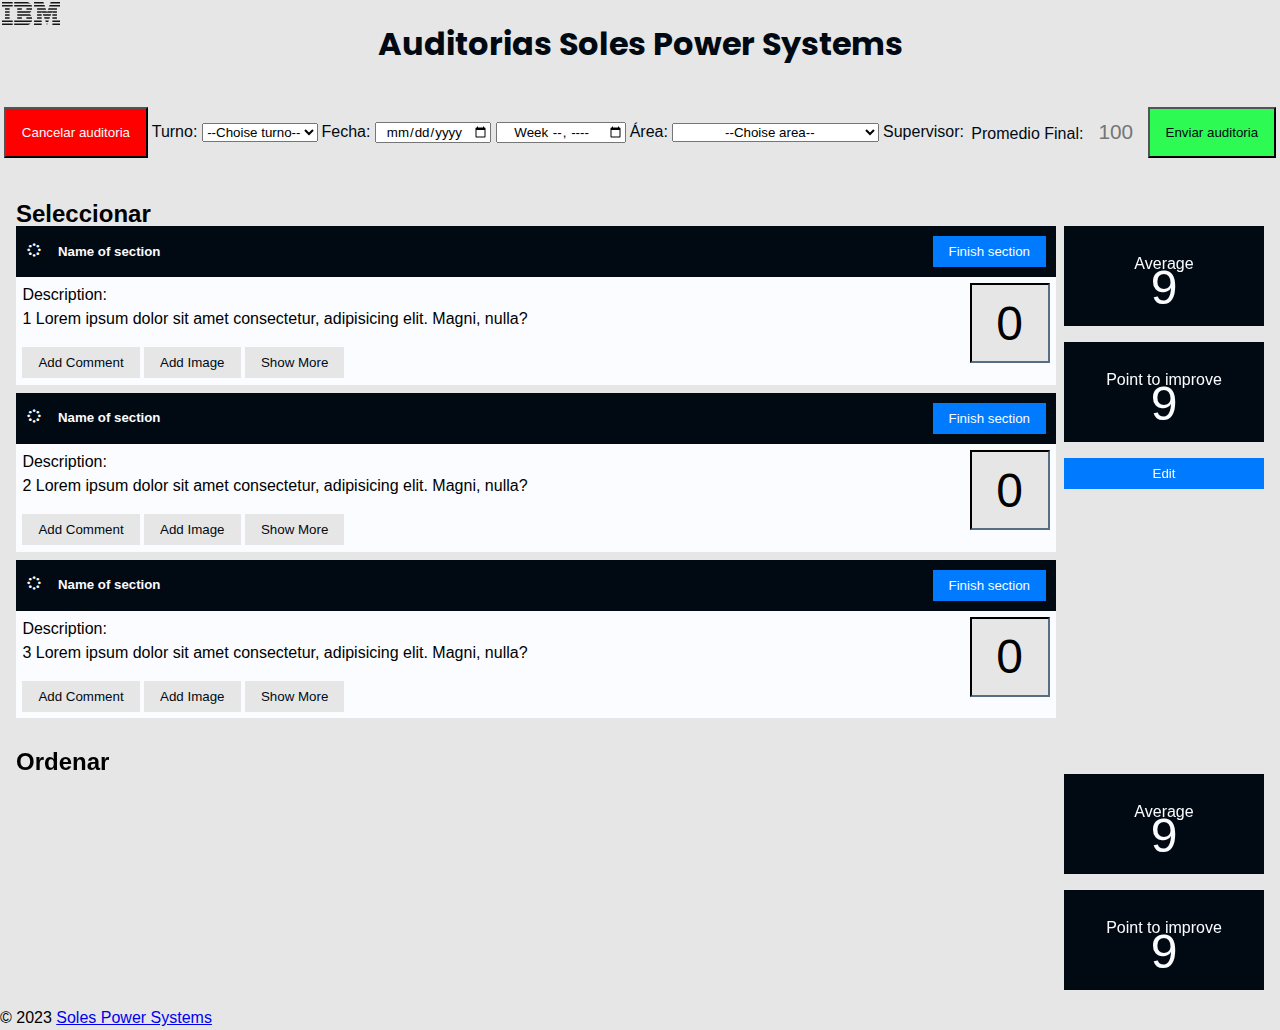
==== commit 306d7f76: "cambios" ====
--- a/Index.html
+++ b/Index.html
@@ -41,18 +41,23 @@
         <h1>Auditorias Soles Power Systems</h1><br><br>
         <form id="Datos-Area">
             <input type="button" class="cancel-audit  btn-cancel" value="Cancelar auditoria" id="Cancelar">
+            <a>
             <label for="turno">Turno: </label>
             <select name="turno" id="turno">
-                <option value=" "> </option>
+                <option value=" "> --Choise turno-- </option>
                 <option value="1">1</option>
                 <option value="2">2</option>
             </select>
+            </a>
+            <a>
             <label for="tiempo">Fecha: </label>
             <input type="date" name="tiempo" id="tiempo" title="tiempo">
             <input type="week" name="week" id="week" title="week">
+            </a>
+            <a>
             <label for="areascont">Área:</label>
             <select class="areascont" id="areascont" name="areas">
-                <option value=" "> </option>
+                <option value=" "> --Choise area-- </option>
                 <option value="MES TEST">MES TEST</option>
                 <option value="FINAL BUILD">FINAL BUILD</option>
                 <option value="ESS TEST">ESS TEST</option>
@@ -68,11 +73,17 @@
                 <option value="Z-MAINFRAME">Z-MAINFRAME</option>
                 <option value="TEST OPERATION">TEST OPERATION</option>
             </select>
+            </a>
+            <a>
             <label for="super">Supervisor: </label>
-            <a id="supervisores" placeholder="Supervisor"></a>
+            <a id="supervisores" placeholder="Supervisor" name="supervisores"></a>
+            </a>
+            <a>
             <label for="promedio">Promedio Final: </label>
             <input type="text" onchange="cambio(this)" name="promedio" id="promedio" title="promedio"
                 placeholder="100" />
+            </a>
+            <input type="button" class="send-audit  btn-send" value="Enviar auditoria" id="Enviar-auditoria">
         </form>
     </header><br>
 
--- a/css/format.css
+++ b/css/format.css
@@ -43,3 +43,12 @@
     background-color: var(--color-light-red);
     color: var(--color-white)
 }
+.btn-send {
+    background-color: var(--color-light-green);
+    color: var(--color-dark);
+    cursor: pointer;
+}
+.btn-send:hover {
+    background-color: var(--color-green);
+    color: var(--color-white)
+}
--- a/css/colors.css
+++ b/css/colors.css
@@ -8,4 +8,6 @@
     --color-white: #FAFCFF;
     --color-red: rgb(255, 0, 0);
     --color-light-red: #b10202;
+    --color-light-green: #00ff2fcd;
+    --color-green: #0c9100;
 }--- a/Estilos.CSS
+++ b/Estilos.CSS
@@ -2,12 +2,12 @@
     margin: 0;
     padding: 0; 
     line-height: 1.5em;
-    padding-top: 5.5rem;
+    /*padding-top: 5.5rem;*/
 }
 h1{
     font-family: 'Poppins', sans-serif;
     text-align: center;
-    background-color: var(--color-white);
+    /*background-color: var(--color-white);*/
 }
 .container{
     width: fit-content;
@@ -95,7 +95,11 @@
 }
 .cancel-audit{
     padding: 1rem 1rem;
-    border: none;
+    border: dark;
+}
+.send-audit{
+    padding: 1rem 1rem;
+    border: dark;
 }
 header #promedio{
     border: none;
@@ -103,7 +107,7 @@
     height: auto;
     aspect-ratio: 1/1;
     text-align: center;
-    font-size: 1.6rem;
+    font-size: 1.3rem;
     background-color: var(--color-light-gray);
 }
 .encabezado h1{
@@ -130,4 +134,16 @@
 	top: 0; /* Posicionamos la cabecera pegada arriba */
 	position: sticky; /* Se le cambio la posicion por un stiky para mejorar un poco ;v*/
     z-index: 100; /* Se le agrago un z-index para que este por delante del contenido de la pagina*/
-}+}
+#Datos-Area{
+    margin: 0%;
+    padding: 0%;
+    display:flex;
+    align-content: center;
+    text-align: center;    
+    justify-content: space-around;
+    align-items: center;
+}
+#tiempo, #week, #areascont, #turno, #supervisores, #promedio{
+    text-align: center;
+}
